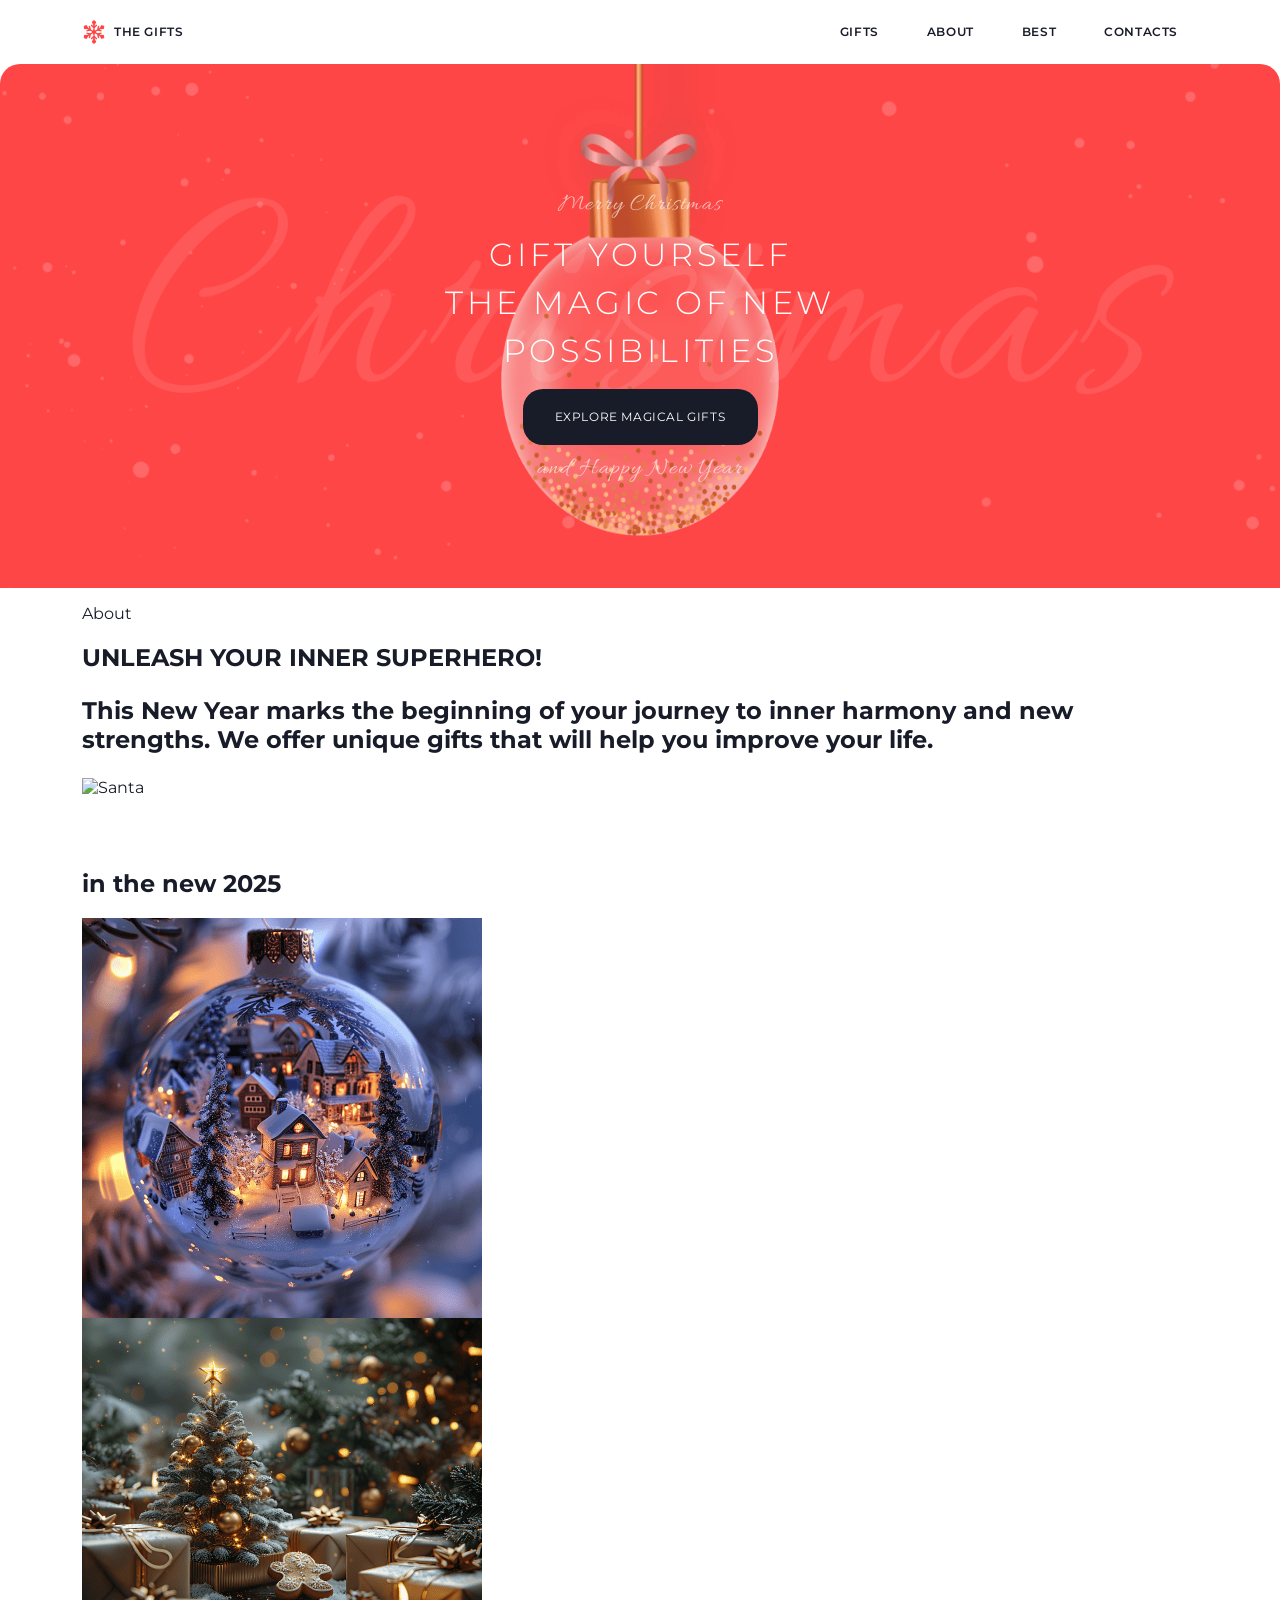
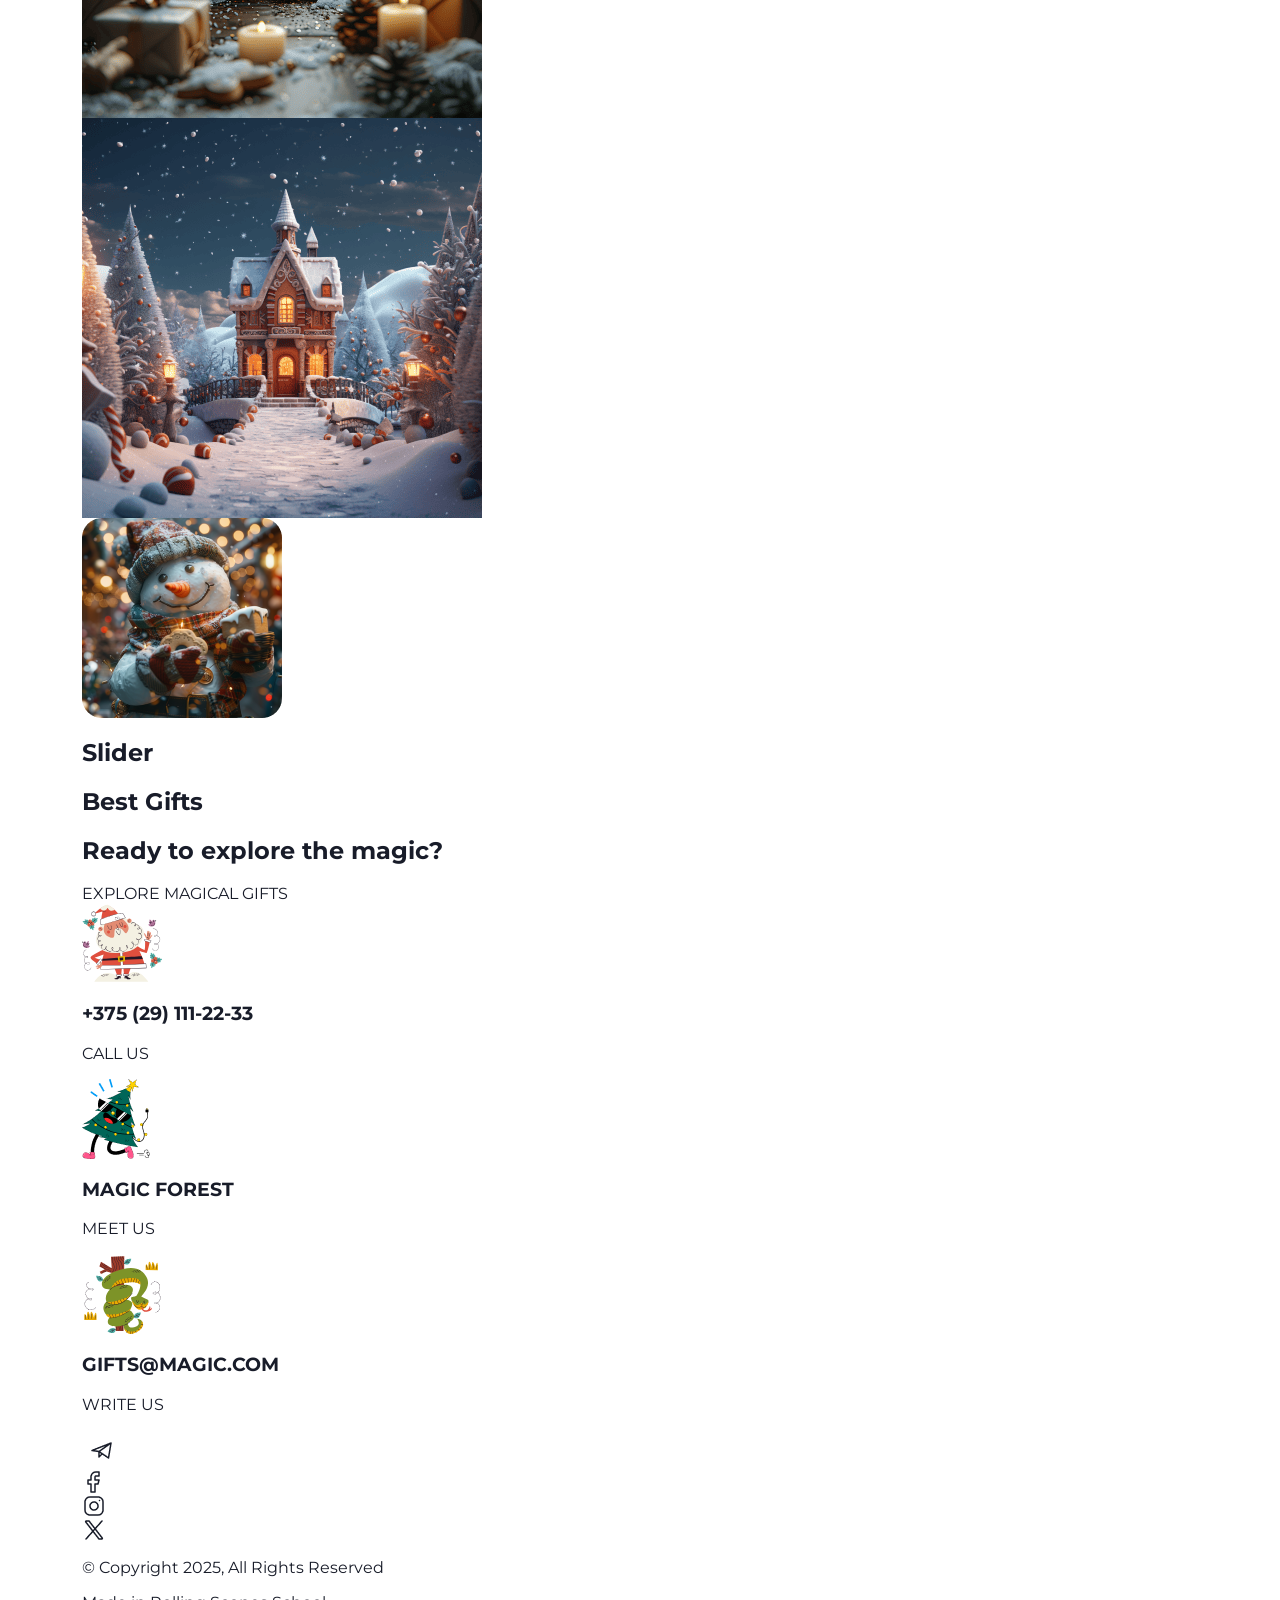
==== christmas-shop/index.html @ 4dc254dc "feat: implement hero section with layout and typography" ====
<!DOCTYPE html>
<html lang="en">
<head>
    <meta charset="UTF-8">
    <meta name="viewport" content="width=device-width, initial-scale=1.0">
    <title>Christmas Shop</title>
    <link rel="stylesheet" href="./css/style.css">
    <link rel="icon" href="./assets/icons/favicon.ico">
</head>
<body>
    
    <header class="page-header">
        <div class="container header-container">
          <a class="logo" href="./index.html">
            <img class="logo-icon" src="./assets/icons/snowflake.svg" alt="Snowflake icon">
            <span class="logo-text">THE GIFTS</span>
          </a>
      
          <nav class="navigation">
            <ul class="navigation-list">
              <li class="navigation-item"><a class="navigation-link" href="./gifts.html">GIFTS</a></li>
              <li class="navigation-item"><a class="navigation-link" href="#about">ABOUT</a></li>
              <li class="navigation-item"><a class="navigation-link" href="#best">BEST</a></li>
              <li class="navigation-item"><a class="navigation-link" href="#contacts">CONTACTS</a></li>
            </ul>
          </nav>
        </div>
      </header>
    
    <main>
        <section class="hero">
            <div class="container hero-container">
              <img
                class="hero-ball"
                src="./assets/images/bg-ball.png"
                alt=""
                aria-hidden="true"
              >
              <div class="hero-content">
                <p class="hero-caption hero-caption-top">Merry Christmas</p>
          
                <h1 class="hero-title">
                   GIFT YOURSELF
                   <br>
                   THE MAGIC OF NEW
                   <br>
                   POSSIBILITIES
                </h1>
          
                <a class="hero-button" href="./gifts.html">EXPLORE MAGICAL GIFTS</a>
          
                <p class="hero-caption hero-caption-bottom">and Happy New Year</p>
              </div>
            </div>
          </section>
        <section class="about" id="about">
            <div class="container">
                <div class="about-box1">
                    <p class="about-caption">About</p>
                    <h2 class="about-title">UNLEASH YOUR INNER SUPERHERO!</p>
                    <p>This New Year marks the beginning of your journey to inner harmony and new strengths. We offer unique gifts that will help you improve your life.</p>
                </div>
                <div class="about-box2">
                    <img src="assets/images/santa.png" alt="Santa" class="footer-card__img">
                </div>
              
              
            </div>
        </section>

        <section class="slider" id="slider">
            <div class="container">
                <p class="hero-caption">Become Happier!</p>
                <h1>in the new 2025</h1>

                <img src="assets/images/christmas-tree-ball.png" alt="christmas-tree-ball" class="slider-card-img">
                <img src="assets/images/christmas-trees.png" alt="christmas-trees" class="slider-card-img">
                <img src="assets/images/fairytale-house.png" alt="fairytale-house" class="slider-card-img">
                <img src="assets/images/Image Container.png" alt="snowman" class="slider-card-img">

                <h2>Slider</h2>
            </div>

        </section>
    <section class="best-gifts" id="best">
        <div class="container">
            <h2>Best Gifts</h2>
        </div>
    </section>
    <section class="cta">
        <div class="container">
            <h2>Ready to explore the magic?</h2>
            <a class="cta-button" href="./gifts.html">EXPLORE MAGICAL GIFTS</a>
        </div>
    </section>
  </main>
  
  <footer class="footer" id="contacts">
    <div class="container">
      <div class="footer-top">
        <a class="footer-card" href="tel:+375291112233">
          <img src="assets/images/santa-claus.svg" alt="Call us" class="footer-card__img">
          <h3 class="footer-card__title">+375 (29) 111-22-33</h3>
          <p class="footer-card__text">CALL US</p>
        </a>
  
        <a class="footer-card"  href="https://maps.google.com" target="_blank" rel="noopener noreferrer">
          <img src="assets/images/Group.png" alt="Meet us" class="footer-card__img">
          <h3 class="footer-card__title">MAGIC FOREST</h3>
          <p class="footer-card__text">MEET US</p>
        </a>
  
        <a class="footer-card" href="mailto:gifts@magic.com">
          <img src="assets/images/snake.svg" alt="Write us" class="footer-card__img">
          <h3 class="footer-card__title">GIFTS@MAGIC.COM</h3>
          <p class="footer-card__text">WRITE US</p>
        </a>
      </div>
  
      <div class="footer-bottom">
        <div class="footer-socials">
          <a href="https://t.me/" target="_blank" rel="noopener noreferrer"> <img src="assets/icons/tg.png" alt="Telegram" class="footer-socials-icon"></a>
          <a href="https://facebook.com/" target="_blank" rel="noopener noreferrer"> <img src="assets/icons/facebook.png" alt="Facebook" class="footer-socials-icon"></a>
          <a href="https://instagram.com/" target="_blank" rel="noopener noreferrer"> <img src="assets/icons/instagram.png" alt="Instagram" class="footer-socials-icon"></a>
          <a href="https://x.com/" target="_blank" rel="noopener noreferrer"><img src="assets/icons/X.png" alt="X" class="footer-socials-icon"></a>
          
        </div>
  
        <p class="footer-copy">© Copyright 2025, All Rights Reserved</p>
        <a class="footer-made"
           href="https://rs.school/"
           target="_blank"
           rel="noopener noreferrer">
           Made in Rolling Scopes School
        </a>
      </div>
    </div>
  </footer>
</body>

</html>
---- christmas-shop/css/style.css ----
@font-face {
    font-family: "Allura";
    src: url("../assets/fonts/Allura-Regular.ttf") format("truetype");
    font-weight: 400;
    font-style: normal;
  }
  
  @font-face {
    font-family: "Montserrat";
    src: url("../assets/fonts/Montserrat-VariableFont_wght.ttf") format("truetype");
    font-weight: 100 900;
    font-style: normal;
  }
  
  html {
    scroll-behavior: smooth;
  }
  
  *,
  *::before,
  *::after {
    box-sizing: border-box;
  }
  
  body {
    margin: 0;
    background-color: #ffffff;
    color: #181c29;
    font-family: "Montserrat", sans-serif;
  }
  
  a {
    color: inherit;
    text-decoration: none;
  }
  
  img {
    display: block;
    max-width: 100%;
  }
  
  ul {
    margin: 0;
    padding: 0;
    list-style: none;
  }
  
  .container {
    width: 100%;
    max-width: 1440px;
    margin: 0 auto;
    padding: 0 82px;
  }
  
  /* HEADER */
  
  .page-header {
    background-color: #ffffff;
  }
  
  .header-container {
    min-height: 64px;
    display: flex;
    align-items: center;
    justify-content: space-between;
  }
  
  .logo {
    display: inline-flex;
    align-items: center;
    gap: 8px;
    color: #181c29;
  }
  
  .logo-text {
    font-size: 12px;
    line-height: 1.3;
    font-weight: 600;
    letter-spacing: 0.05em;
    text-transform: uppercase;
  }
  
  .navigation-list {
    display: flex;
    align-items: center;
    gap: 8px;
    list-style: none;
  }
  
  .navigation-item {
    list-style: none;
  }
  
  .navigation-link {
    display: inline-flex;
    align-items: center;
    justify-content: center;
    min-height: 40px;
    padding: 12px 20px;
    border-radius: 12px;
    font-size: 12px;
    line-height: 1.3;
    font-weight: 600;
    letter-spacing: 0.05em;
    text-transform: uppercase;
    color: #181c29;
    transition: background-color 0.3s ease, color 0.3s ease;
  }
  
  .navigation-link:hover {
    background-color: rgba(255, 70, 70, 0.1);
    color: #ff4646;
  }
  
  /* HERO */
  
  .hero {
    
    background-color: #ff4646;
    background-image: url("../assets/images/bg-snow.png");
    background-repeat: no-repeat;
    background-position: center center;
    background-size: cover;
    border-radius: 20px 20px 0 0;
    overflow: hidden;
  }
  
  .hero-container {
    position: relative;
    
  }
  
  .hero-ball {
    position: relative;
    left: 50%;
    transform: translateX(-50%);
    width: 1440px;
    height: 524px;
    
  }
  
  .hero-content {
    position: absolute;
    top: 110px;
    left: 50%;
    transform: translateX(-50%);
    width: 426px;
    display: flex;
    flex-direction: column;
    align-items: center;
    gap: 8px;
    text-align: center;
    z-index: 1;
    
  }
  
  .hero-caption {
    position: relative;
    top: -5px;
    width: 426px;
    font-family: "Allura", cursive;
    font-size: 24px;
    line-height: 1;
    letter-spacing: 0.05em;
    color: rgba(255, 255, 255, 0.9);
    font-weight: 100 ;
    opacity: 0.7;
  }
  
  .hero-title {
    position: relative;
    top: -50px;
    width: 426px;
    font-size: 32px;
    line-height: 1.5;
    font-weight: 300;
    letter-spacing: 0.12em;
    text-transform: uppercase;
    color: #ffffff;
  }
  
  .hero-button {
    position: relative;
    top: -70px;
    width: 235px;
    display: inline-flex;
    align-items: center;
    justify-content: center;
    min-height: 56px;
    padding: 20px 32px;
    border-radius: 20px;
    background-color: #181c29;
    color: #ffffff;
    font-size: 12px;
    line-height: 1.2;
    font-weight: 400;
    letter-spacing: 0.05em;
    text-transform: uppercase;
    transition: background-color 0.3s ease, color 0.3s ease;
  }
  .hero-caption-bottom{
    position: relative;
    top:-90px;
  }
  
  .hero-button:hover {
    background-color: #ffffff;
    color: #181c29;
  }
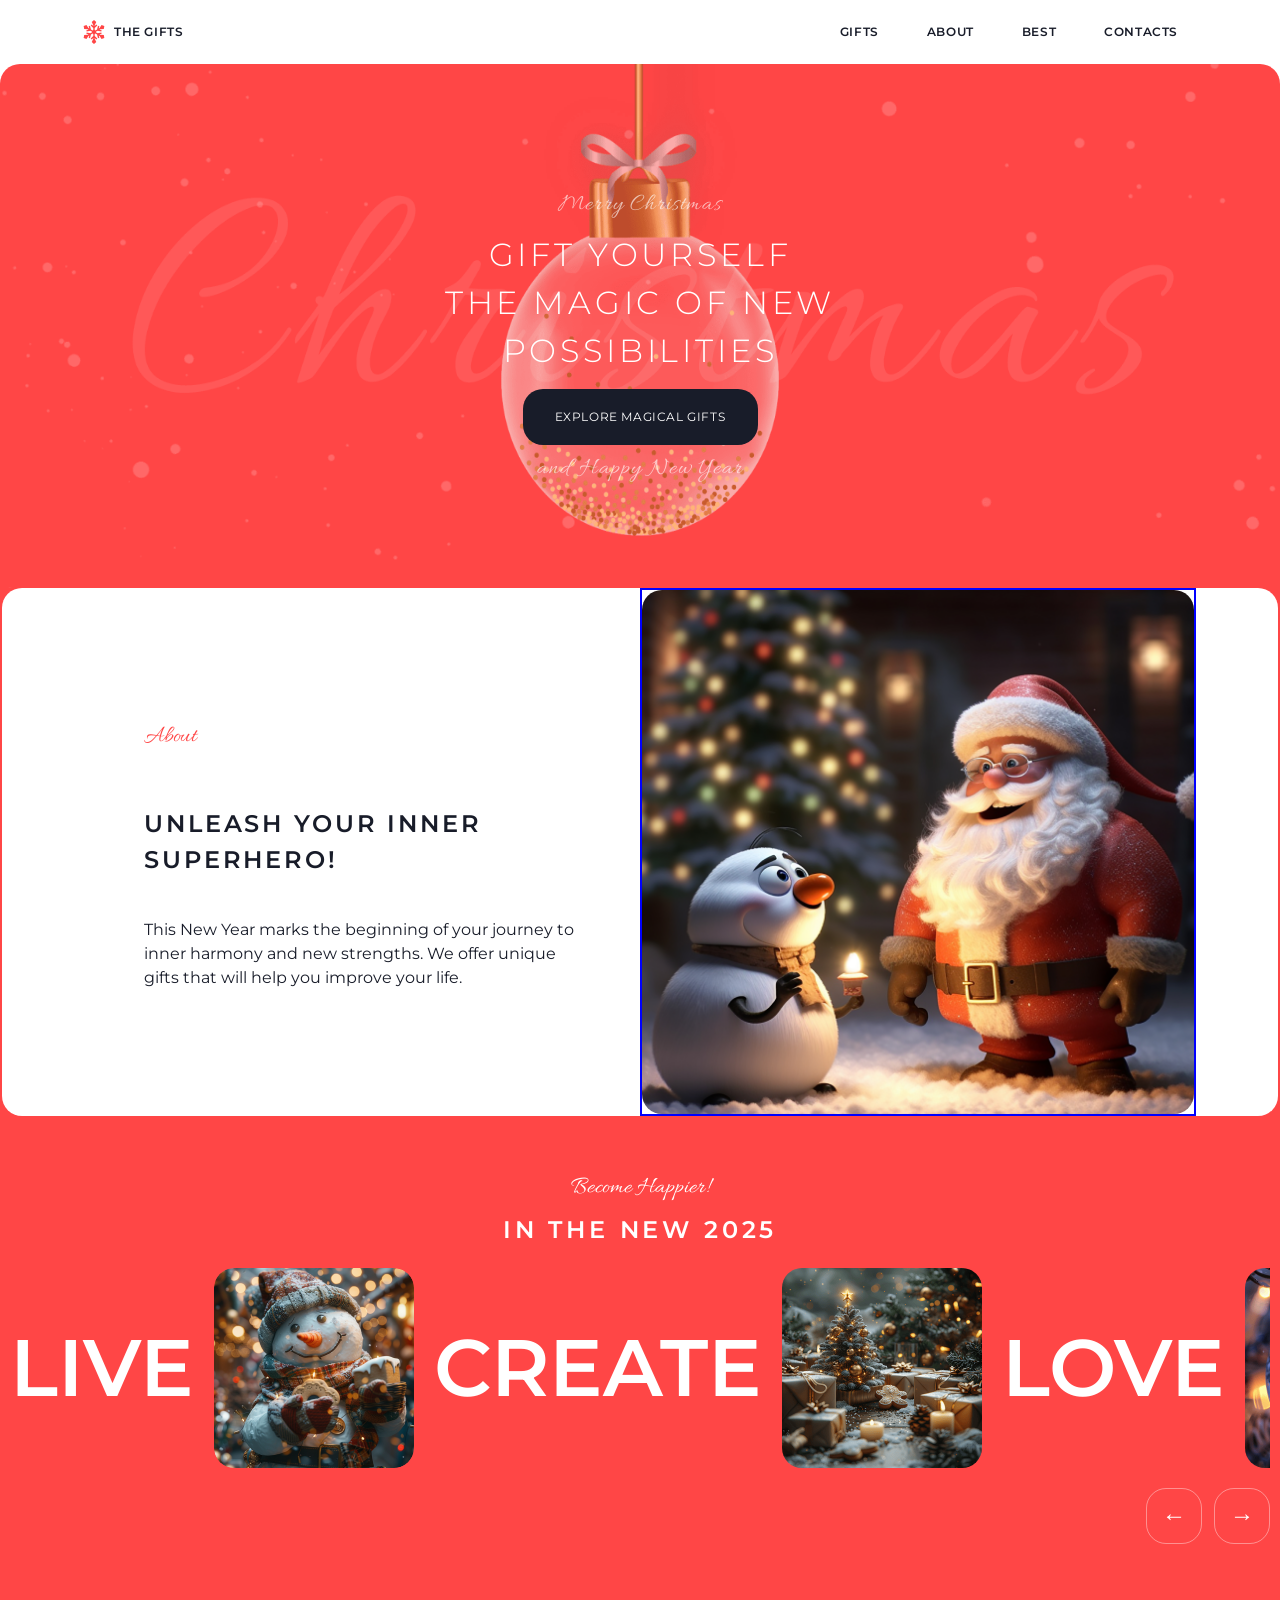
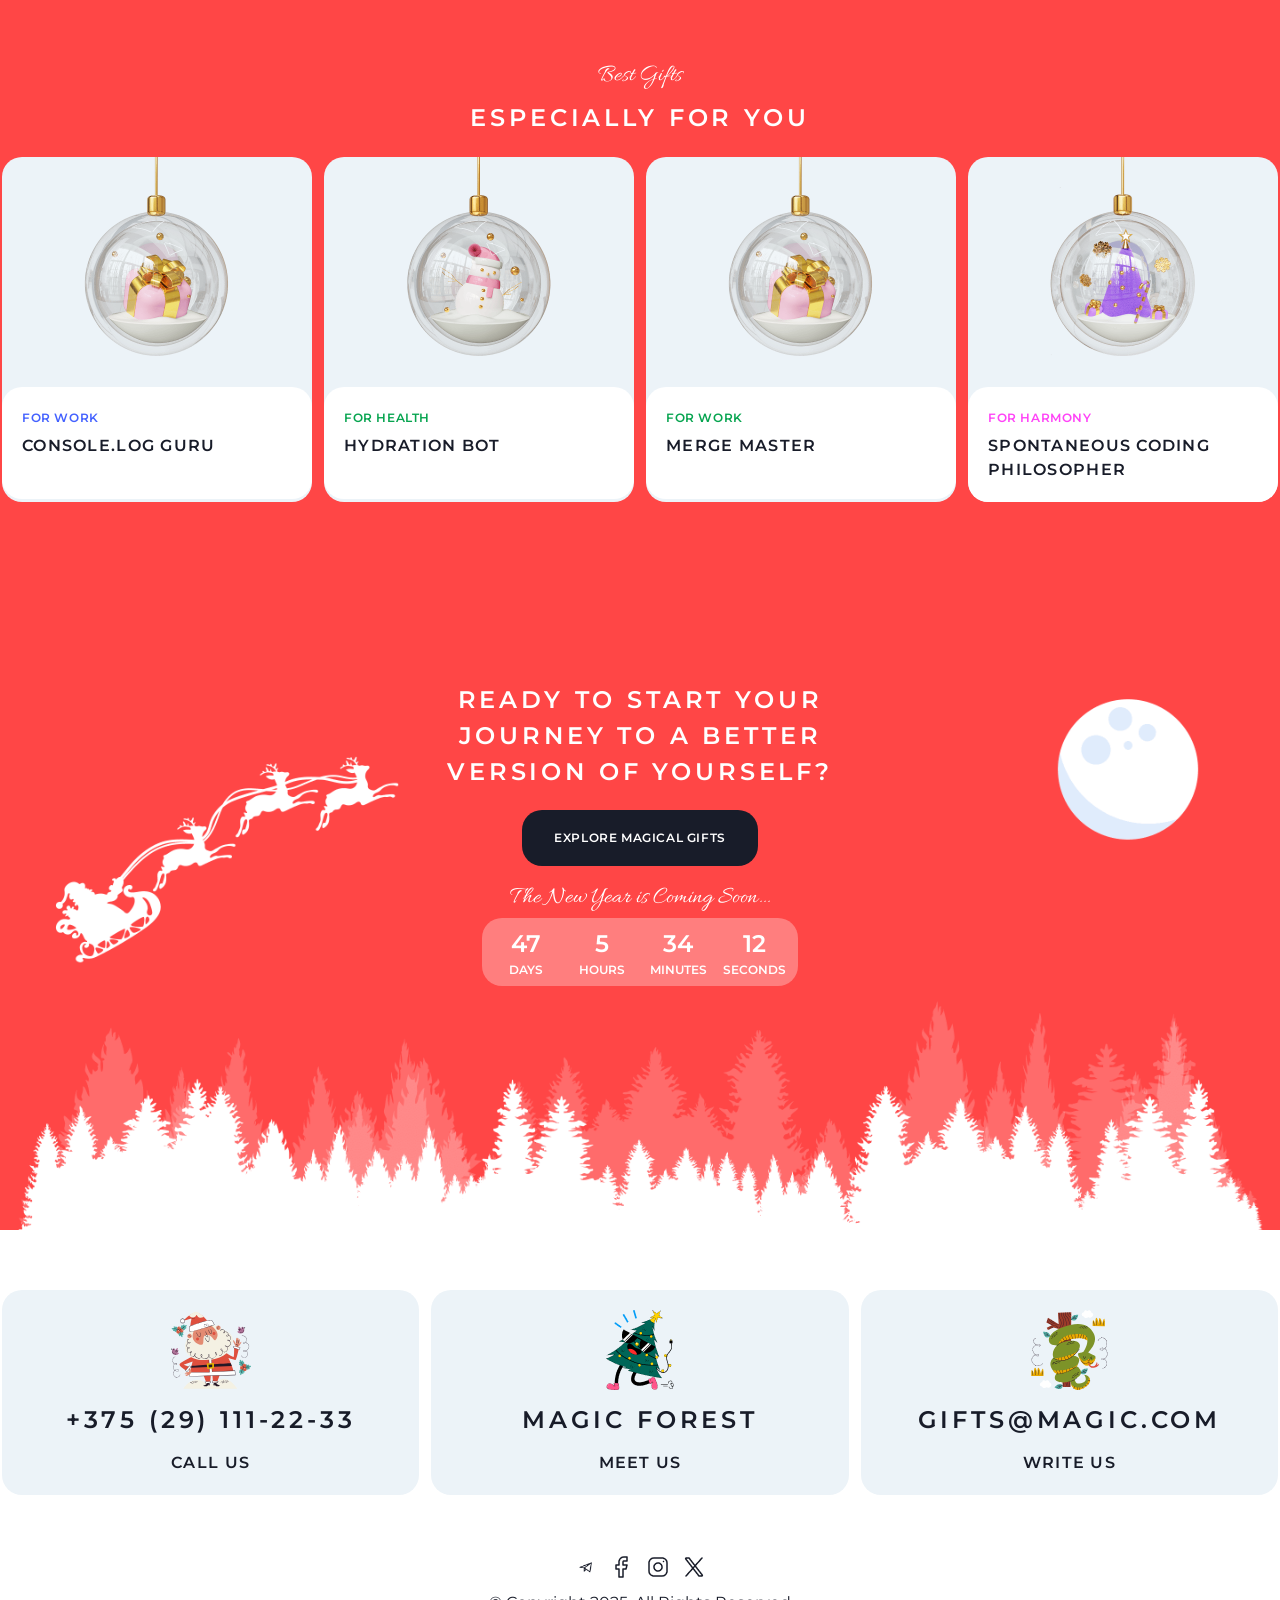
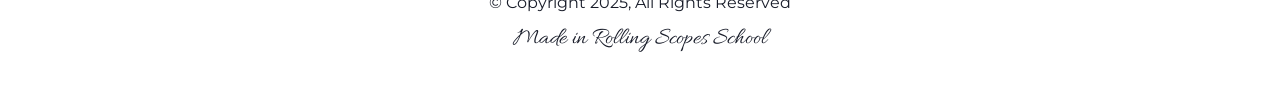
==== commit a365b361: "feat: implement cta section layout" ====
--- a/christmas-shop/index.html
+++ b/christmas-shop/index.html
@@ -52,47 +52,139 @@
                 <p class="hero-caption hero-caption-bottom">and Happy New Year</p>
               </div>
             </div>
-          </section>
+        </section>
         <section class="about" id="about">
-            <div class="container">
-                <div class="about-box1">
-                    <p class="about-caption">About</p>
-                    <h2 class="about-title">UNLEASH YOUR INNER SUPERHERO!</p>
-                    <p>This New Year marks the beginning of your journey to inner harmony and new strengths. We offer unique gifts that will help you improve your life.</p>
-                </div>
-                <div class="about-box2">
-                    <img src="assets/images/santa.png" alt="Santa" class="footer-card__img">
-                </div>
-              
-              
+            <div class="container about-content">
+          
+              <div class="about-box1">
+                <p class="about-caption">About</p>
+          
+                <h2 class="about-title">
+                  UNLEASH YOUR INNER<br>
+                  SUPERHERO!
+                </h2>
+          
+                <p class="about-text">
+                  This New Year marks the beginning of your journey
+                  to inner harmony and new strengths. We offer
+                  unique gifts that will help you improve your life.
+                </p>
+              </div>
+          
+              <div class="about-box2">
+                <img class="about-img" src="assets/images/santa.png" alt="Santa">
+              </div>
+          
             </div>
         </section>
-
         <section class="slider" id="slider">
             <div class="container">
-                <p class="hero-caption">Become Happier!</p>
-                <h1>in the new 2025</h1>
-
-                <img src="assets/images/christmas-tree-ball.png" alt="christmas-tree-ball" class="slider-card-img">
-                <img src="assets/images/christmas-trees.png" alt="christmas-trees" class="slider-card-img">
-                <img src="assets/images/fairytale-house.png" alt="fairytale-house" class="slider-card-img">
-                <img src="assets/images/Image Container.png" alt="snowman" class="slider-card-img">
-
-                <h2>Slider</h2>
-            </div>
-
-        </section>
+              <p class="slider-caption">Become Happier!</p>
+              <h2 class="slider-title">IN THE NEW 2025</h2>
+          
+              <div class="slider-row">
+                <div class="slider-track">
+                  <span class="slider-word">LIVE</span>
+                  <img src="assets/images/Image Container.png" alt="snowman" class="slider-card-img">
+          
+                  <span class="slider-word">CREATE</span>
+                  <img src="assets/images/christmas-trees.png" alt="christmas trees" class="slider-card-img">
+          
+                  <span class="slider-word">LOVE</span>
+                  <img src="assets/images/christmas-tree-ball.png" alt="christmas tree ball" class="slider-card-img">
+          
+                  <span class="slider-word">DREAM</span>
+                  <img src="assets/images/fairytale-house.png" alt="fairytale house" class="slider-card-img">
+                </div>
+              </div>
+          
+              <div class="slider-buttons">
+                <button class="slider-btn slider-btn--prev" type="button">&#8592;</button>
+                <button class="slider-btn slider-btn--next" type="button">&#8594;</button>
+              </div>
+            </div>
+          </section>
     <section class="best-gifts" id="best">
         <div class="container">
-            <h2>Best Gifts</h2>
+            <p class="best-gifts__caption">Best Gifts</p>
+            <h2 class="best-gifts__title">Especially for you</h2>
+            <div class="gifts-grid">
+                <article class="gift-card">
+                    <img src="./assets/images/gift-for-work.png" alt="Gift for work">
+                    <div class="gift-card__content">
+                      <span class="gift-card__category work">FOR WORK</span>
+                      <h3 class="gift-card__title">CONSOLE.LOG GURU</h3>
+                    </div>
+                  </article>
+                
+                  <article class="gift-card">
+                    <img src="./assets/images/gift-for-health.png" alt="Gift for health">
+                    <div class="gift-card__content">
+                      <span class="gift-card__category health">FOR HEALTH</span>
+                      <h3 class="gift-card__title">HYDRATION BOT</h3>
+                    </div>
+                  </article>
+    
+                  <article class="gift-card">
+                    <img src="./assets/images/gift-for-work.png" alt="Gift for work">
+                    <div class="gift-card__content">
+                      <span class="gift-card__category health">FOR WORK</span>
+                      <h3 class="gift-card__title">MERGE MASTER</h3>
+                    </div>
+                  </article>
+    
+                  <article class="gift-card">
+                    <img src="./assets/images/gift-for-harmony.png" alt="Gift for harmony">
+                    <div class="gift-card__content">
+                      <span class="gift-card__category harmony">FOR HARMONY</span>
+                      <h3 class="gift-card__title">SPONTANEOUS CODING PHILOSOPHER</h3>
+                    </div>
+                  </article>
+            </div>
+                
+        
+            
         </div>
     </section>
     <section class="cta">
-        <div class="container">
-            <h2>Ready to explore the magic?</h2>
-            <a class="cta-button" href="./gifts.html">EXPLORE MAGICAL GIFTS</a>
-        </div>
-    </section>
+        <div class="container cta-container">
+          <img class="cta-forest" src="./assets/images/bg-forest.png" alt="" aria-hidden="true">
+          <img class="cta-snowball" src="./assets/images/bg-snowball.png" alt="" aria-hidden="true">
+      
+          <div class="cta-content">
+            <h2 class="cta-title">
+              READY TO START YOUR <br>
+              JOURNEY TO A BETTER <br>
+              VERSION OF YOURSELF?
+            </h2>
+      
+            <a class="cta-button" href="./gifts.html">
+              EXPLORE MAGICAL GIFTS
+            </a>
+      
+            <p class="cta-caption">The New Year is Coming Soon...</p>
+      
+            <div class="cta-timer">
+              <div class="cta-time">
+                <span class="cta-number">47</span>
+                <span class="cta-label">DAYS</span>
+              </div>
+              <div class="cta-time">
+                <span class="cta-number">5</span>
+                <span class="cta-label">HOURS</span>
+              </div>
+              <div class="cta-time">
+                <span class="cta-number">34</span>
+                <span class="cta-label">MINUTES</span>
+              </div>
+              <div class="cta-time">
+                <span class="cta-number">12</span>
+                <span class="cta-label">SECONDS</span>
+              </div>
+            </div>
+          </div>
+        </div>
+      </section>
   </main>
   
   <footer class="footer" id="contacts">
--- a/christmas-shop/css/style.css
+++ b/christmas-shop/css/style.css
@@ -52,7 +52,6 @@
     padding: 0 82px;
   }
   
-  /* HEADER */
   
   .page-header {
     background-color: #ffffff;
@@ -112,7 +111,7 @@
     color: #ff4646;
   }
   
-  /* HERO */
+
   
   .hero {
     
@@ -127,7 +126,6 @@
   
   .hero-container {
     position: relative;
-    
   }
   
   .hero-ball {
@@ -136,7 +134,6 @@
     transform: translateX(-50%);
     width: 1440px;
     height: 524px;
-    
   }
   
   .hero-content {
@@ -151,8 +148,7 @@
     gap: 8px;
     text-align: center;
     z-index: 1;
-    
-  }
+}
   
   .hero-caption {
     position: relative;
@@ -206,4 +202,513 @@
   .hero-button:hover {
     background-color: #ffffff;
     color: #181c29;
+  }
+
+  
+
+.about {
+    
+    background-color: #ff4646;
+    margin: 0;
+  }
+  
+  .about-content {
+    display: flex;
+    width: 1276px;
+    height: 528px;
+    background-color: #ffffff;
+    border-radius: 20px;
+    overflow: hidden;
+    
+  }
+  
+  
+  .about-box1 {
+    width: 50%;
+    display: flex;
+    flex-direction: column;
+    justify-content: center;
+    padding: 0 60px;
+    
+  }
+  
+  .about-caption {
+    
+    font-family: "Allura", cursive;
+    font-size: 24px;
+    color: #ff4646;
+    
+  }
+  
+  .about-title {
+    margin-top: 30px;
+    font-family: "Montserrat", sans-serif;
+    font-size: 24px;
+    line-height: 1.5;
+    font-weight: 600;
+    letter-spacing: 0.12em;
+    text-transform: uppercase;
+    color: #181c29;
+    
+  }
+ 
+  .about-text {
+    
+    
+    margin-top: 20px;
+    font-size: 16px;
+    line-height: 1.5;
+    color: #181c29;
+  }
+  
+  .about-box2 {
+    width: 50%;
+    height: 100%;
+    overflow: hidden;
+    
+    border: 2px solid blue;
+    
+    
+  }
+  
+  .about-img {
+    width: 110%;
+    height: 100%;
+    object-fit: cover;
+    
+    display: block;
+    border-radius: 20px;
+  }
+  .slider {
+    padding: 60px 0;
+    background-color: #ff4646;
+    
+    background-repeat: repeat;
+    overflow: hidden;
+  }
+  
+  .slider .container {
+    max-width: 1276px;
+    margin: 0 auto;
+    padding: 0 8px;
+  }
+  
+  .slider-caption {
+    margin: 0 0 12px;
+    text-align: center;
+    font-family: "Allura", cursive;
+    font-size: 24px;
+    line-height: 1;
+    color: #ffffff;
+  }
+  
+  .slider-title {
+    margin: 0 0 20px;
+    text-align: center;
+    font-family: "Montserrat", sans-serif;
+    font-size: 24px;
+    line-height: 1.52;
+    font-weight: 600;
+    letter-spacing: 0.16em;
+    text-transform: uppercase;
+    color: #ffffff;
+  }
+  
+  .slider-row {
+    overflow: hidden;
+  }
+  
+  .slider-track {
+    display: flex;
+    align-items: center;
+    gap: 20px;
+    width: max-content;
+  }
+  
+  .slider-word {
+    font-family: "Montserrat", sans-serif;
+    font-size: 80px;
+    line-height: 0.98;
+    font-weight: 600;
+    text-transform: uppercase;
+    color: #ffffff;
+    flex-shrink: 0;
+  }
+  
+  .slider-card-img {
+    width: 200px;
+    height: 200px;
+    object-fit: cover;
+    border-radius: 20px;
+    flex-shrink: 0;
+    display: block;
+  }
+  
+  .slider-buttons {
+    display: flex;
+    justify-content: flex-end;
+    gap: 12px;
+    margin-top: 20px;
+  }
+  
+  .slider-btn {
+    width: 56px;
+    height: 56px;
+    border: 1px solid rgba(255, 255, 255, 0.4);
+    border-radius: 20px;
+    background: transparent;
+    color: #ffffff;
+    font-size: 24px;
+    cursor: pointer;
+    transition: background-color 0.3s ease, border-color 0.3s ease;
+  }
+  
+  .slider-btn:hover {
+    background-color: rgba(255, 255, 255, 0.15);
+    border-color: #ffffff;
+  }
+
+  .best-gifts {
+    padding: 60px 0;
+    background-color: #ff4646;
+    
+    background-repeat: repeat;
+  }
+  
+  .best-gifts .container {
+    max-width: 1276px;
+    margin: 0 auto;
+    padding: 0;
+  }
+  
+  .best-gifts__caption {
+    margin: 0 0 12px;
+    text-align: center;
+    font-family: "Allura", cursive;
+    font-size: 24px;
+    line-height: 1;
+    color: #ffffff;
+  }
+  
+  .best-gifts__title {
+    margin: 0 0 20px;
+    text-align: center;
+    font-family: "Montserrat", sans-serif;
+    font-size: 24px;
+    line-height: 1.52;
+    font-weight: 600;
+    letter-spacing: 0.16em;
+    text-transform: uppercase;
+    color: #ffffff;
+  }
+  
+  .gifts-grid {
+    display: grid;
+    grid-template-columns: repeat(4, 1fr);
+    gap: 12px;
+  }
+  
+  .gift-card {
+    background-color: #ecf3f8;
+    border-radius: 20px;
+    overflow: hidden;
+    cursor: pointer;
+    transition: color 0.3s ease, background-color 0.3s ease, transform 0.3s ease;
+  }
+  
+  .gift-card:hover {
+    transform: translateY(-4px);
+  }
+  
+  .gift-card:hover .gift-card__title {
+    color: #ff4646;
+  }
+  
+  .gift-card__img {
+    display: block;
+    width: 100%;
+    height: 230px;
+    object-fit: cover;
+  }
+  
+  .gift-card__content {
+    background-color: #ffffff;
+    border-radius: 20px;
+    padding: 20px;
+    min-height: 112px;
+  }
+  
+  .gift-card__category {
+    display: inline-block;
+    margin-bottom: 8px;
+    font-family: "Montserrat", sans-serif;
+    font-size: 12px;
+    line-height: 1.3;
+    font-weight: 600;
+    letter-spacing: 0.05em;
+    text-transform: uppercase;
+  }
+  
+  .gift-card__category.work {
+    color: #4361ff;
+  }
+  
+  .gift-card__category.health {
+    color: #06a44f;
+  }
+  
+  .gift-card__category.harmony {
+    color: #ff43f7;
+  }
+  
+  .gift-card__title {
+    margin: 0;
+    font-family: "Montserrat", sans-serif;
+    font-size: 16px;
+    line-height: 1.52;
+    font-weight: 600;
+    letter-spacing: 0.08em;
+    text-transform: uppercase;
+    color: #181c29;
+    transition: color 0.3s ease;
+  }
+  .cta {
+    background-color: #ff4646;
+    overflow: hidden;
+  }
+  
+  .cta-container {
+    position: relative;
+    max-width: 1440px;
+    min-height: 668px;
+    margin: 0 auto;
+    padding: 120px 0 60px;
+    overflow: hidden;
+  }
+  
+  .cta-content {
+    position: relative;
+    z-index: 2;
+  
+    display: flex;
+    flex-direction: column;
+    align-items: center;
+    text-align: center;
+  }
+  
+  .cta-title {
+    margin: 0 0 20px;
+    max-width: 430px;
+  
+    font-size: 24px;
+    line-height: 1.5;
+    font-weight: 600;
+    letter-spacing: 0.16em;
+    text-transform: uppercase;
+    color: #ffffff;
+  }
+  
+  .cta-button {
+    display: inline-flex;
+    align-items: center;
+    justify-content: center;
+  
+    min-height: 56px;
+    padding: 20px 32px;
+    margin-bottom: 20px;
+  
+    border-radius: 20px;
+    background-color: #181c29;
+    color: #ffffff;
+  
+    font-size: 12px;
+    line-height: 1.3;
+    font-weight: 600;
+    letter-spacing: 0.05em;
+    text-transform: uppercase;
+  
+    transition: background-color 0.3s ease, color 0.3s ease;
+  }
+  
+  .cta-button:hover {
+    background-color: #ffffff;
+    color: #181c29;
+  }
+  
+  .cta-caption {
+    margin: 0 0 8px;
+    font-family: "Allura", cursive;
+    font-size: 24px;
+    line-height: 1;
+    color: #ffffff;
+  }
+  
+  .cta-timer {
+    display: flex;
+    justify-content: center;
+    gap: 12px;
+  
+    padding: 8px 12px;
+    border-radius: 20px;
+    background: rgba(255, 255, 255, 0.3);
+  }
+  
+  .cta-time {
+    min-width: 64px;
+    text-align: center;
+  }
+  
+  .cta-number {
+    display: block;
+    font-size: 24px;
+    line-height: 1.5;
+    font-weight: 600;
+    color: #ffffff;
+  }
+  
+  .cta-label {
+    display: block;
+    font-size: 12px;
+    line-height: 1.3;
+    font-weight: 600;
+    color: #ffffff;
+  }
+  
+  .cta-forest {
+    position: absolute;
+    left: 0;
+    bottom: 0;
+    width: 100%;
+    height: auto;
+    z-index: 1;
+    pointer-events: none;
+  }
+  
+  .cta-snowball {
+    position: absolute;
+    right: 0;
+    bottom: 0;
+    width: 300px;
+    height: auto;
+    z-index: 1;
+    pointer-events: none;
+  }
+  .footer {
+    padding: 60px 0;
+    background-color: #ffffff;
+  }
+  
+  .footer .container {
+    max-width: 1276px;
+    margin: 0 auto;
+    padding: 0;
+  }
+  
+  .footer-top {
+    display: grid;
+    grid-template-columns: repeat(3, 1fr);
+    gap: 12px;
+    margin-bottom: 60px;
+  }
+  
+  .footer-card {
+    min-height: 204px;
+    background-color: #ecf3f8;
+    border-radius: 20px;
+    text-decoration: none;
+    color: #181c29;
+    display: flex;
+    flex-direction: column;
+    align-items: center;
+    justify-content: center;
+    padding: 20px;
+    transition: color 0.3s ease, background-color 0.3s ease;
+  }
+  
+  .footer-card:hover {
+    color: #ff4646;
+  }
+  
+  .footer-card__img {
+    width: 80px;
+    height: 80px;
+    object-fit: contain;
+    display: block;
+    margin-bottom: 12px;
+  }
+  
+  .footer-card__title {
+    margin: 0 0 12px;
+    font-family: "Montserrat", sans-serif;
+    font-size: 24px;
+    line-height: 1.52;
+    font-weight: 600;
+    letter-spacing: 0.16em;
+    text-transform: uppercase;
+    text-align: center;
+  }
+  
+  .footer-card__text {
+    margin: 0;
+    font-family: "Montserrat", sans-serif;
+    font-size: 16px;
+    line-height: 1.52;
+    font-weight: 600;
+    letter-spacing: 0.08em;
+    text-transform: uppercase;
+    text-align: center;
+  }
+  
+  .footer-bottom {
+    display: flex;
+    flex-direction: column;
+    align-items: center;
+    gap: 12px;
+  }
+  
+  .footer-socials {
+    display: flex;
+    align-items: center;
+    gap: 12px;
+  }
+  
+  .footer-socials a {
+    display: inline-flex;
+    align-items: center;
+    justify-content: center;
+    text-decoration: none;
+    transition: opacity 0.3s ease;
+  }
+  
+  .footer-socials a:hover {
+    opacity: 0.7;
+  }
+  
+  .footer-socials-icon {
+    width: 24px;
+    height: 24px;
+    object-fit: contain;
+    display: block;
+  }
+  
+  .footer-copy {
+    margin: 0;
+    font-family: "Montserrat", sans-serif;
+    font-size: 16px;
+    line-height: 1.48;
+    color: #181c29;
+    text-align: center;
+  }
+  
+  .footer-made {
+    text-decoration: none;
+    font-family: "Allura", cursive;
+    font-size: 24px;
+    line-height: 1;
+    color: #181c29;
+    transition: color 0.3s ease;
+  }
+  
+  .footer-made:hover {
+    color: #ff4646;
   }
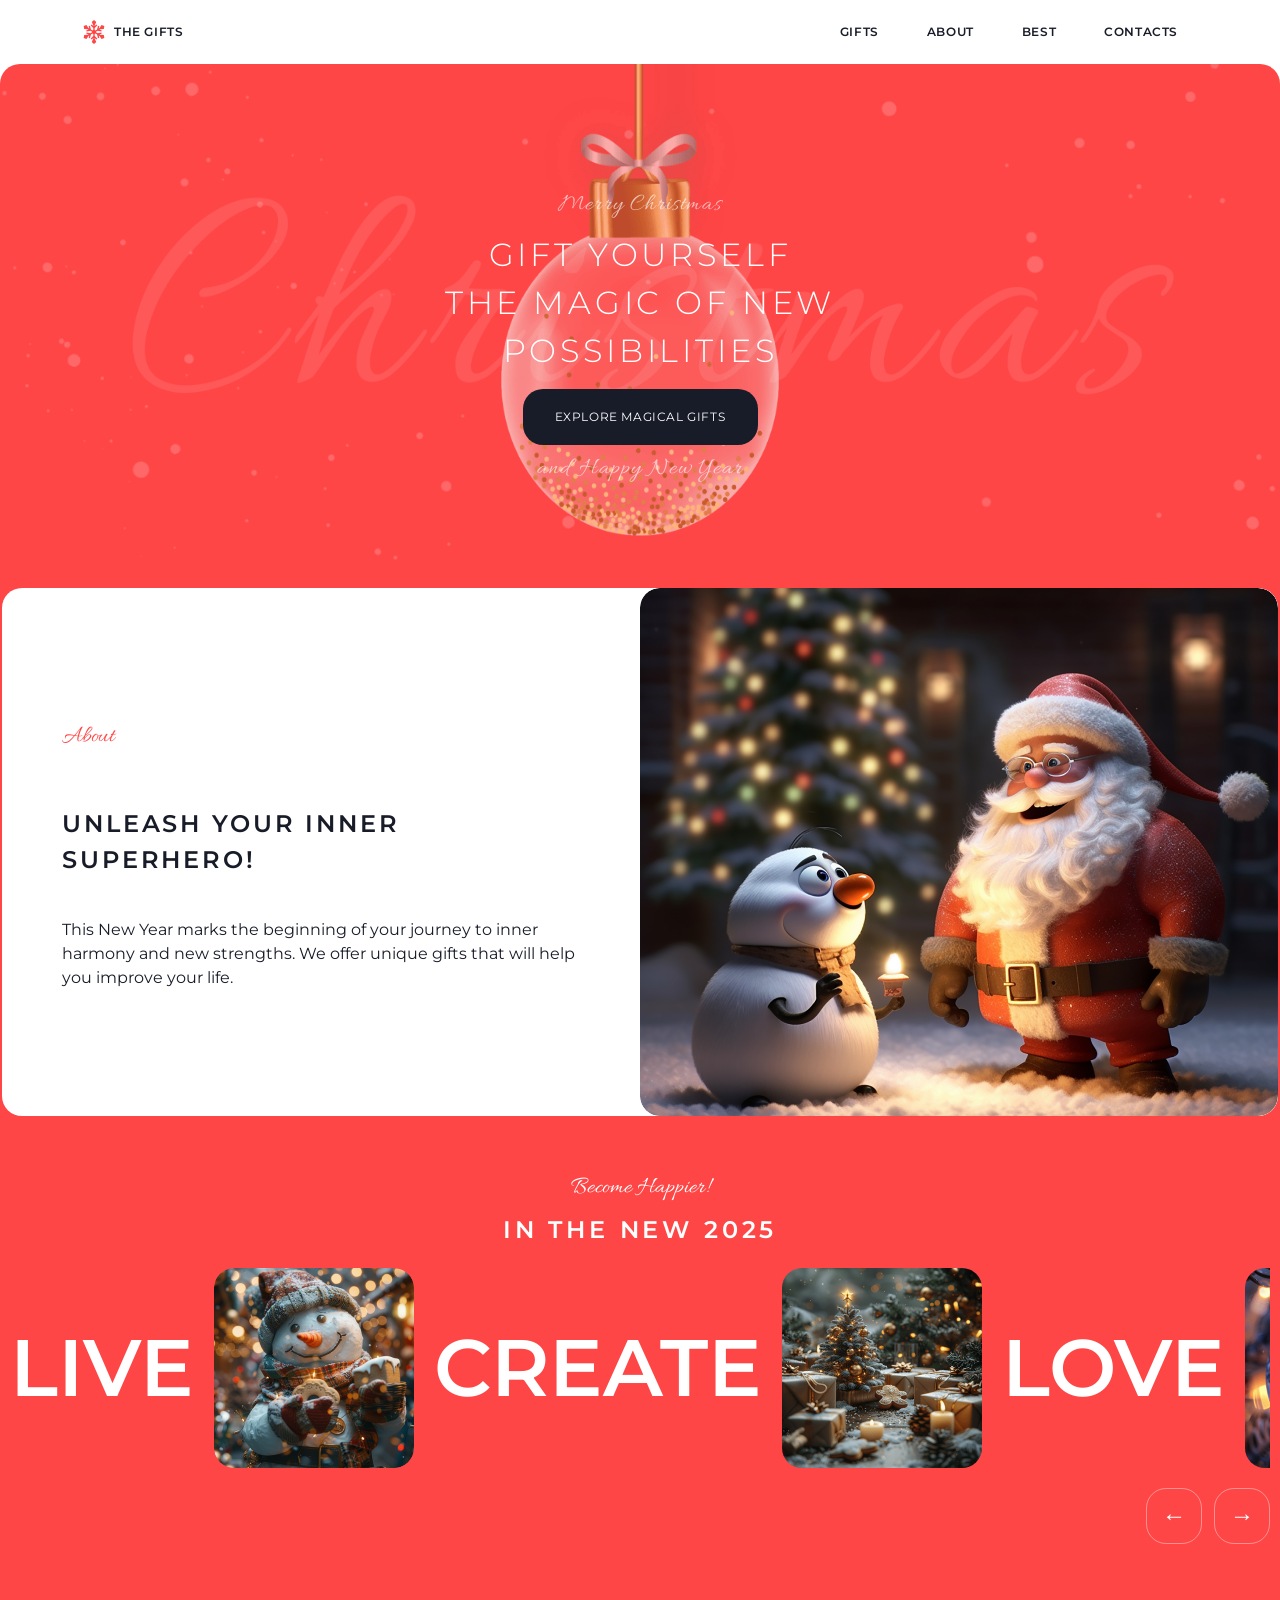
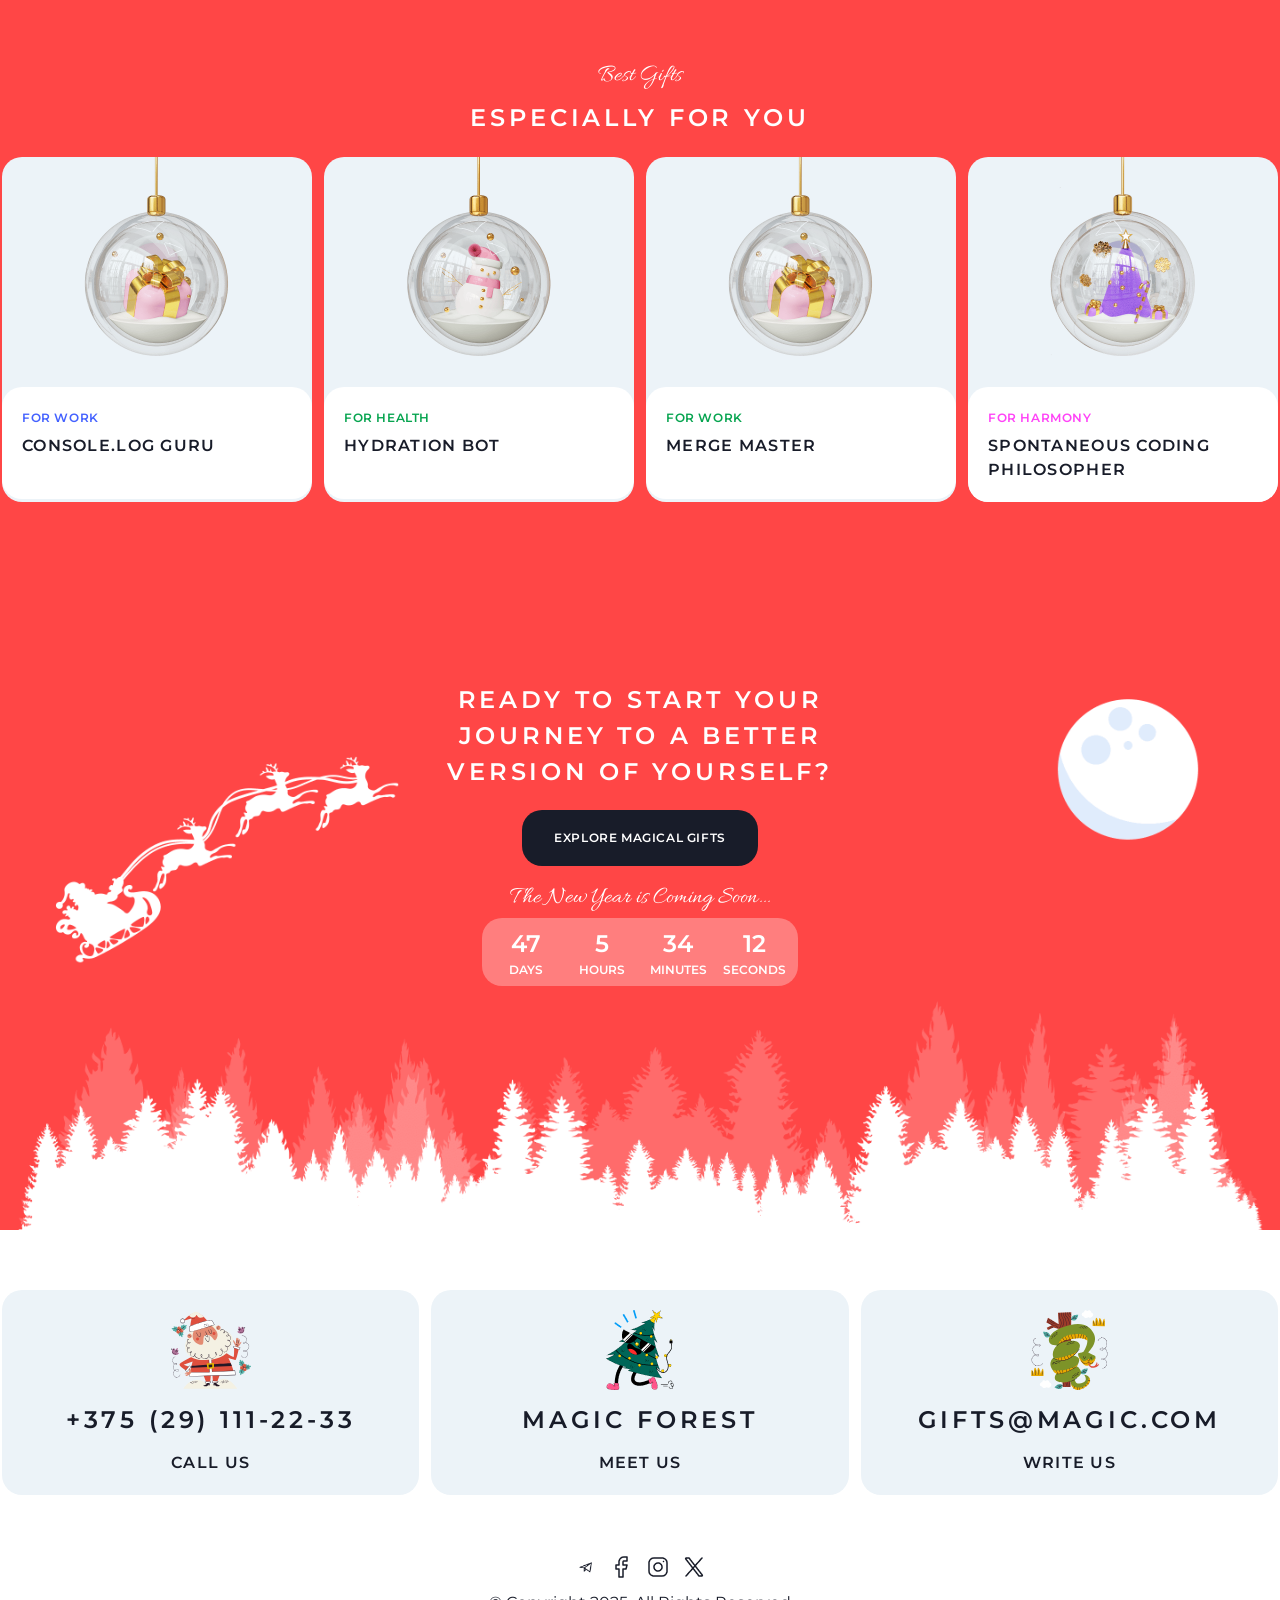
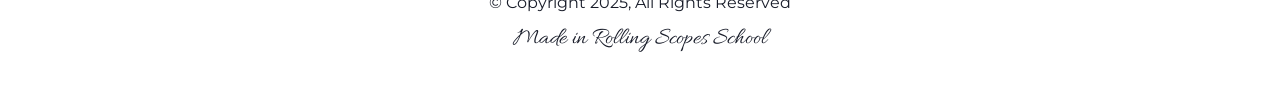
==== commit bbb10505: "fix: remove space in image filename" ====
--- a/christmas-shop/index.html
+++ b/christmas-shop/index.html
@@ -85,7 +85,7 @@
               <div class="slider-row">
                 <div class="slider-track">
                   <span class="slider-word">LIVE</span>
-                  <img src="assets/images/Image Container.png" alt="snowman" class="slider-card-img">
+                  <img src="assets/images/Image_Container.png" alt="snowman" class="slider-card-img">
           
                   <span class="slider-word">CREATE</span>
                   <img src="assets/images/christmas-trees.png" alt="christmas trees" class="slider-card-img">
@@ -148,8 +148,8 @@
     </section>
     <section class="cta">
         <div class="container cta-container">
-          <img class="cta-forest" src="./assets/images/bg-forest.png" alt="" aria-hidden="true">
-          <img class="cta-snowball" src="./assets/images/bg-snowball.png" alt="" aria-hidden="true">
+          <img class="cta-forest" src="./assets/images/bg-forest.png" alt="forest" aria-hidden="true">
+          
       
           <div class="cta-content">
             <h2 class="cta-title">
--- a/christmas-shop/css/style.css
+++ b/christmas-shop/css/style.css
@@ -209,11 +209,12 @@
 .about {
     
     background-color: #ff4646;
-    margin: 0;
+   
   }
   
   .about-content {
     display: flex;
+    padding: 0;
     width: 1276px;
     height: 528px;
     background-color: #ffffff;
@@ -262,20 +263,18 @@
   }
   
   .about-box2 {
+    
     width: 50%;
     height: 100%;
     overflow: hidden;
-    
-    border: 2px solid blue;
-    
+    flex-shrink: 0;
     
   }
   
   .about-img {
-    width: 110%;
+    width: 100%;
     height: 100%;
     object-fit: cover;
-    
     display: block;
     border-radius: 20px;
   }
@@ -499,7 +498,7 @@
   .cta-title {
     margin: 0 0 20px;
     max-width: 430px;
-  
+    font-family: "Montserrat" sans-serif;
     font-size: 24px;
     line-height: 1.5;
     font-weight: 600;
@@ -711,4 +710,74 @@
   
   .footer-made:hover {
     color: #ff4646;
+  }
+
+  .gifts-page {
+    position: relative;
+    background-color: #ff4646;
+    overflow: hidden;
+    padding: 60px 0 120px;
+    border-radius: 20px;
+  }
+  .gifts-page .container {
+    padding: 0 8px;
+  }
+  .gifts-page__garland {
+    position: absolute;
+    top: 0;
+    left: 50%;
+    transform: translateX(-50%);
+    width: 100%;
+    display: block;
+   
+  
+  }
+  
+.gift-title {
+    max-width: 426px;
+    margin: 0 auto;
+    text-align: center;
+  
+    font-family: "Montserrat", sans-serif;
+    font-size: 32px;
+    line-height: 1.5;
+    font-weight: 600;
+    letter-spacing: 0.16em;
+    text-transform: uppercase;
+    color: #ffffff;
+  }
+.gift-content{
+    
+    position: relative;
+    display: flex;
+    flex-direction: column;
+    align-items: center;
+    text-align: center;
+}
+.gifts-tabs {
+    display: flex;
+    justify-content: center;
+    gap: 12px;
+    margin: 20px 0 40px;
+  }
+  
+  .tab {
+    padding: 10px 20px;
+    border-radius: 20px;
+    text-decoration: none;
+    font-size: 12px;
+    font-weight: 600;
+    color: #ffffff;
+    background: transparent;
+    cursor: pointer;
+    transition: background-color 0.3s ease;
+  }
+  
+  .tab:hover {
+    background: rgba(255,255,255,0.2);
+  }
+  
+  .tab.active {
+    background: rgba(255,255,255,0.3);
+    pointer-events: none;
   }
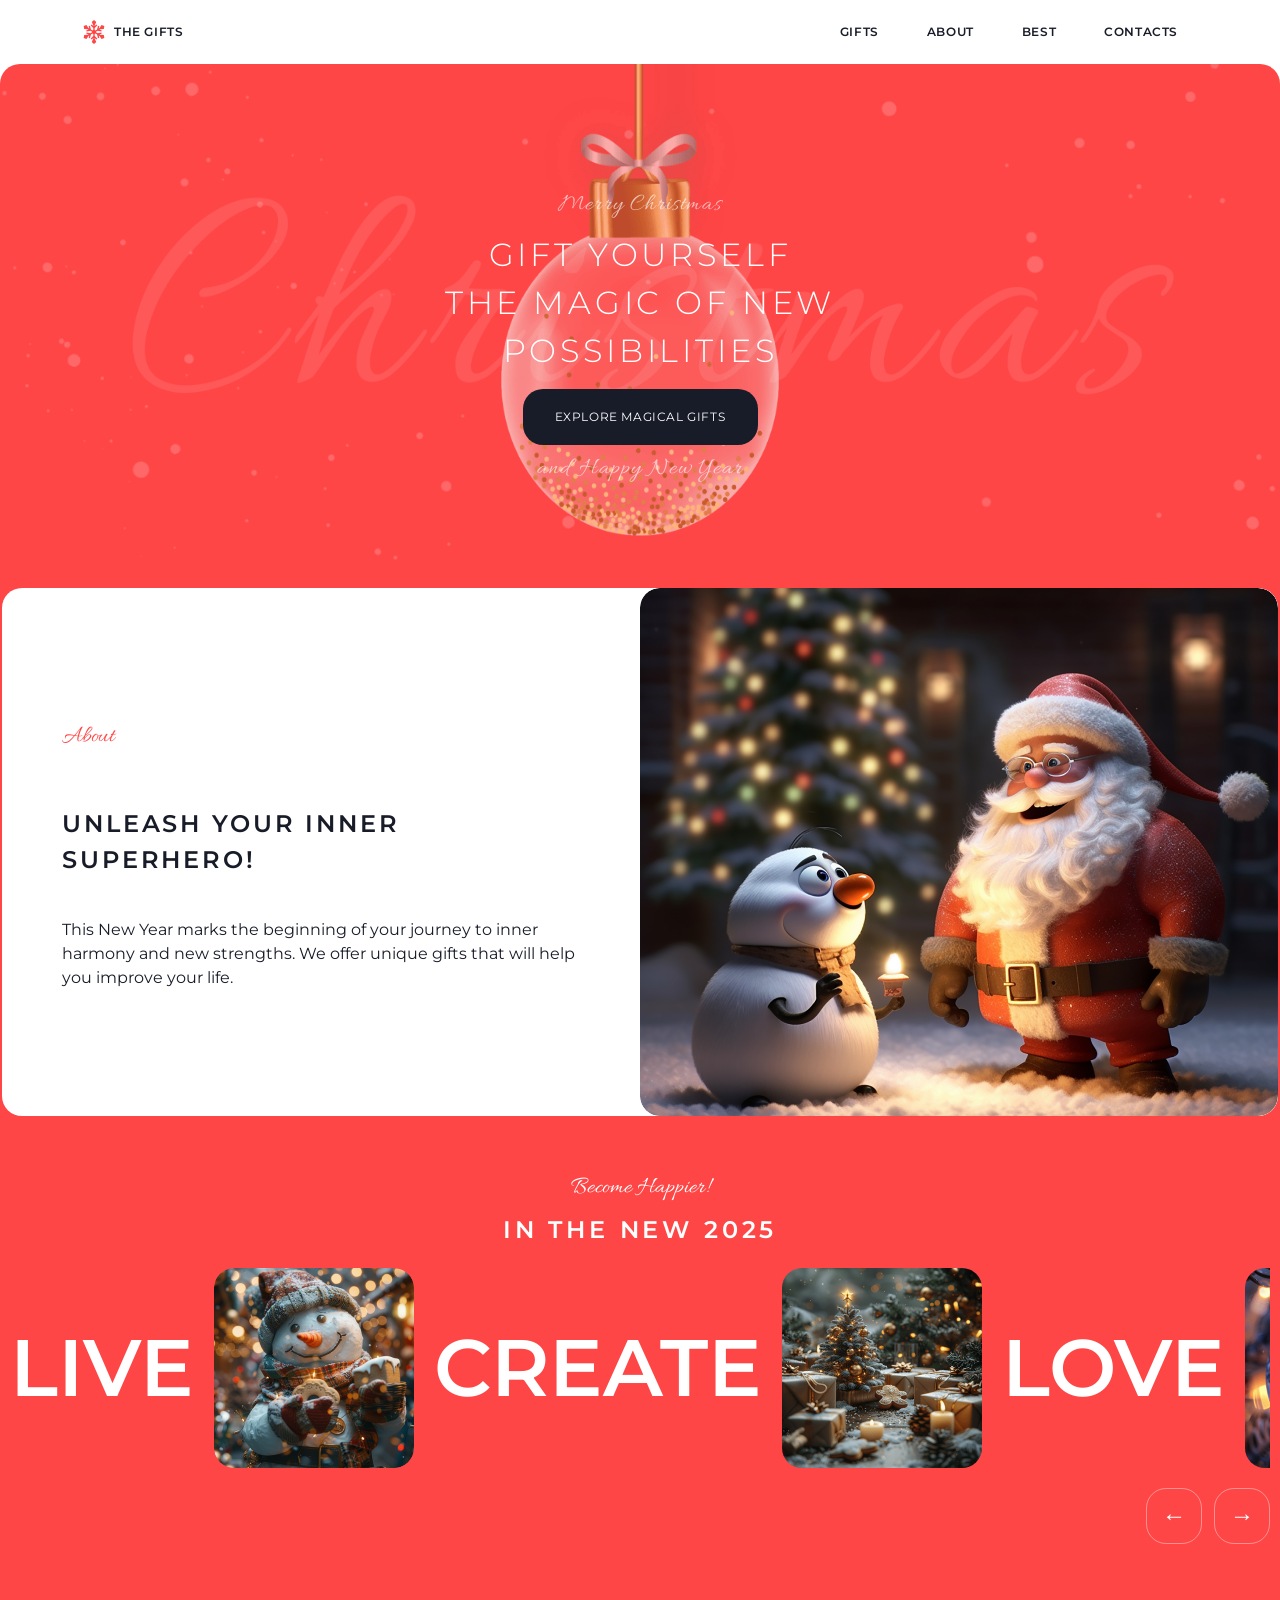
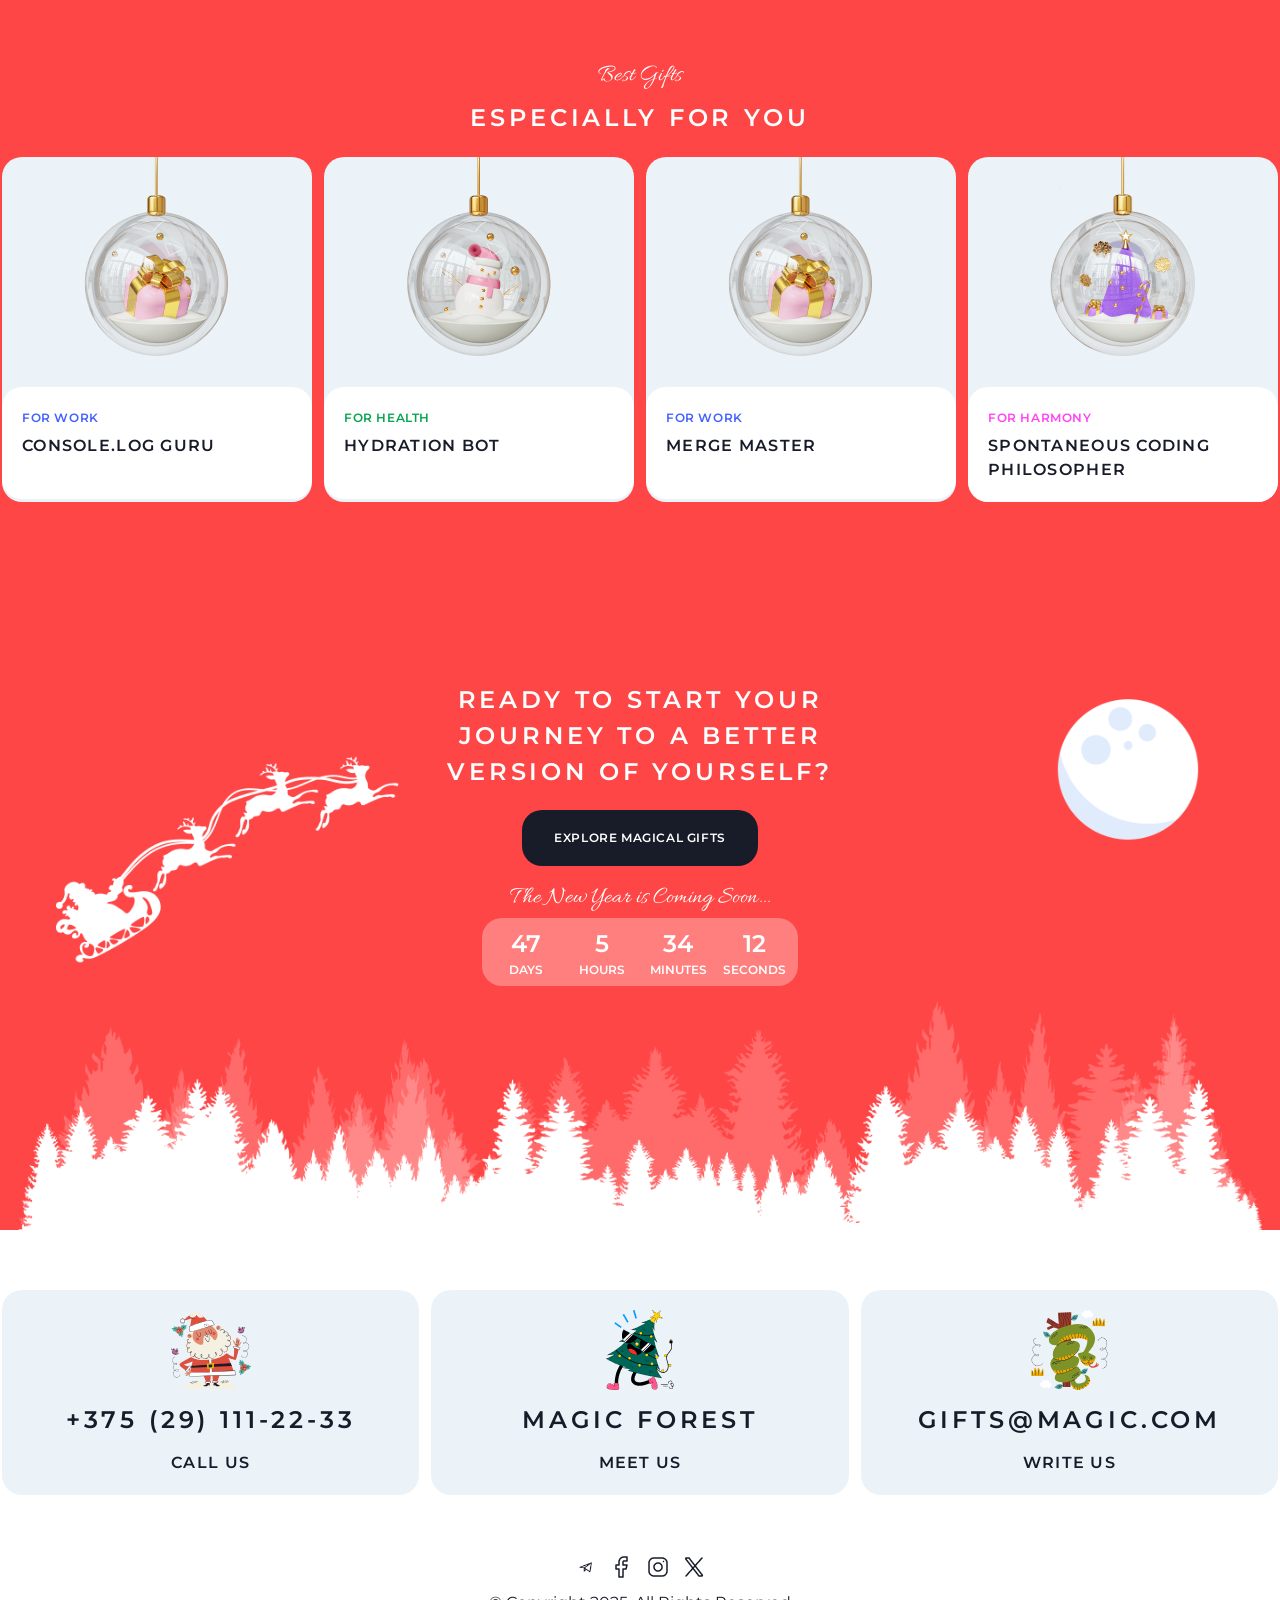
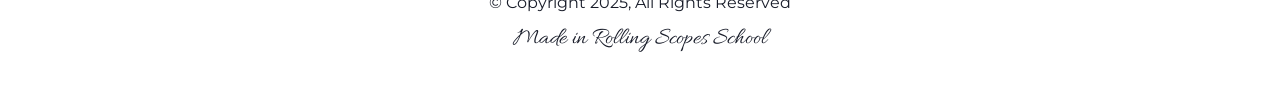
==== commit db0e57ca: "fix: update gifts navigation and correct styles" ====
--- a/christmas-shop/index.html
+++ b/christmas-shop/index.html
@@ -128,7 +128,7 @@
                   <article class="gift-card">
                     <img src="./assets/images/gift-for-work.png" alt="Gift for work">
                     <div class="gift-card__content">
-                      <span class="gift-card__category health">FOR WORK</span>
+                      <span class="gift-card__category work">FOR WORK</span>
                       <h3 class="gift-card__title">MERGE MASTER</h3>
                     </div>
                   </article>
--- a/christmas-shop/css/style.css
+++ b/christmas-shop/css/style.css
@@ -110,7 +110,12 @@
     background-color: rgba(255, 70, 70, 0.1);
     color: #ff4646;
   }
-  
+  .navigation-link--active {
+    background-color: rgba(255, 70, 70, 0.1);
+    color: #ff4646;
+    pointer-events: none;
+    cursor: default;
+  }
 
   
   .hero {
@@ -498,7 +503,7 @@
   .cta-title {
     margin: 0 0 20px;
     max-width: 430px;
-    font-family: "Montserrat" sans-serif;
+    font-family: "Montserrat", sans-serif;
     font-size: 24px;
     line-height: 1.5;
     font-weight: 600;
@@ -773,11 +778,12 @@
     transition: background-color 0.3s ease;
   }
   
-  .tab:hover {
+  .tab.active:hover {
     background: rgba(255,255,255,0.2);
   }
   
   .tab.active {
     background: rgba(255,255,255,0.3);
     pointer-events: none;
+    cursor: default;
   }
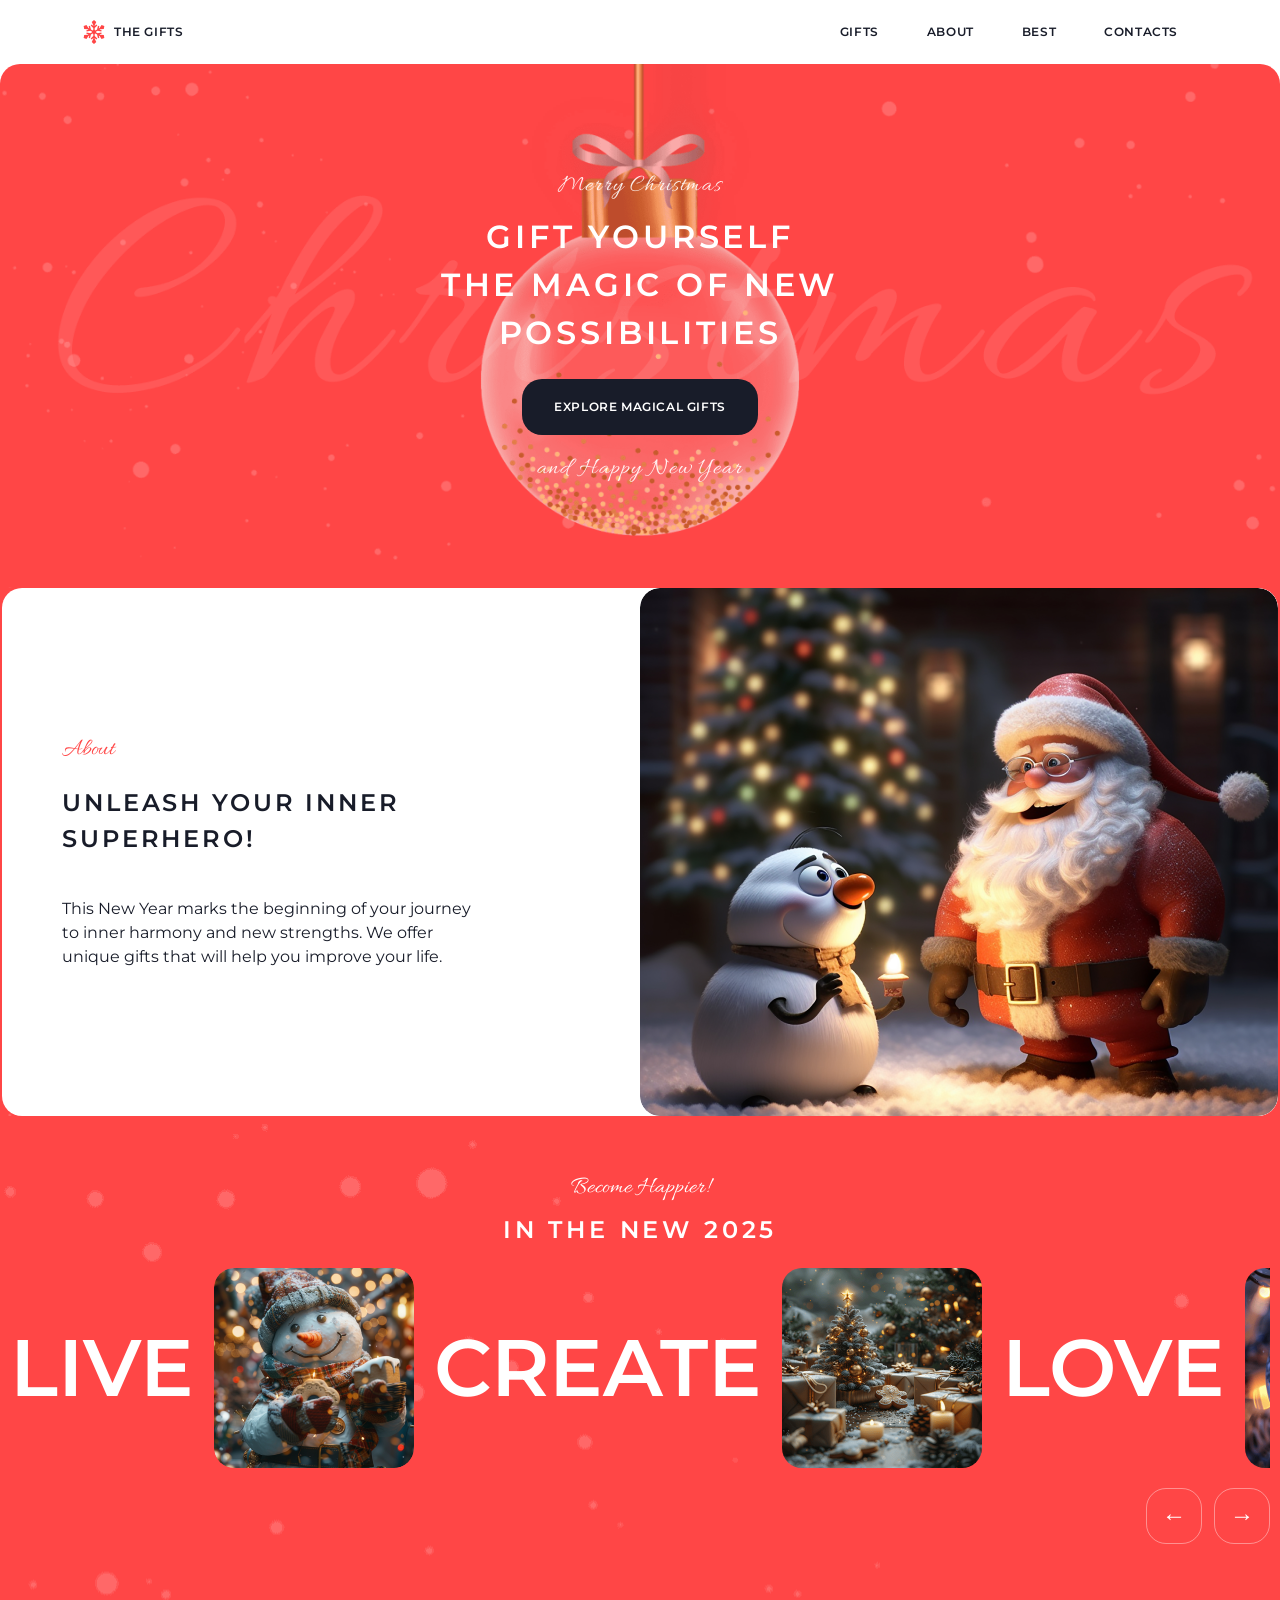
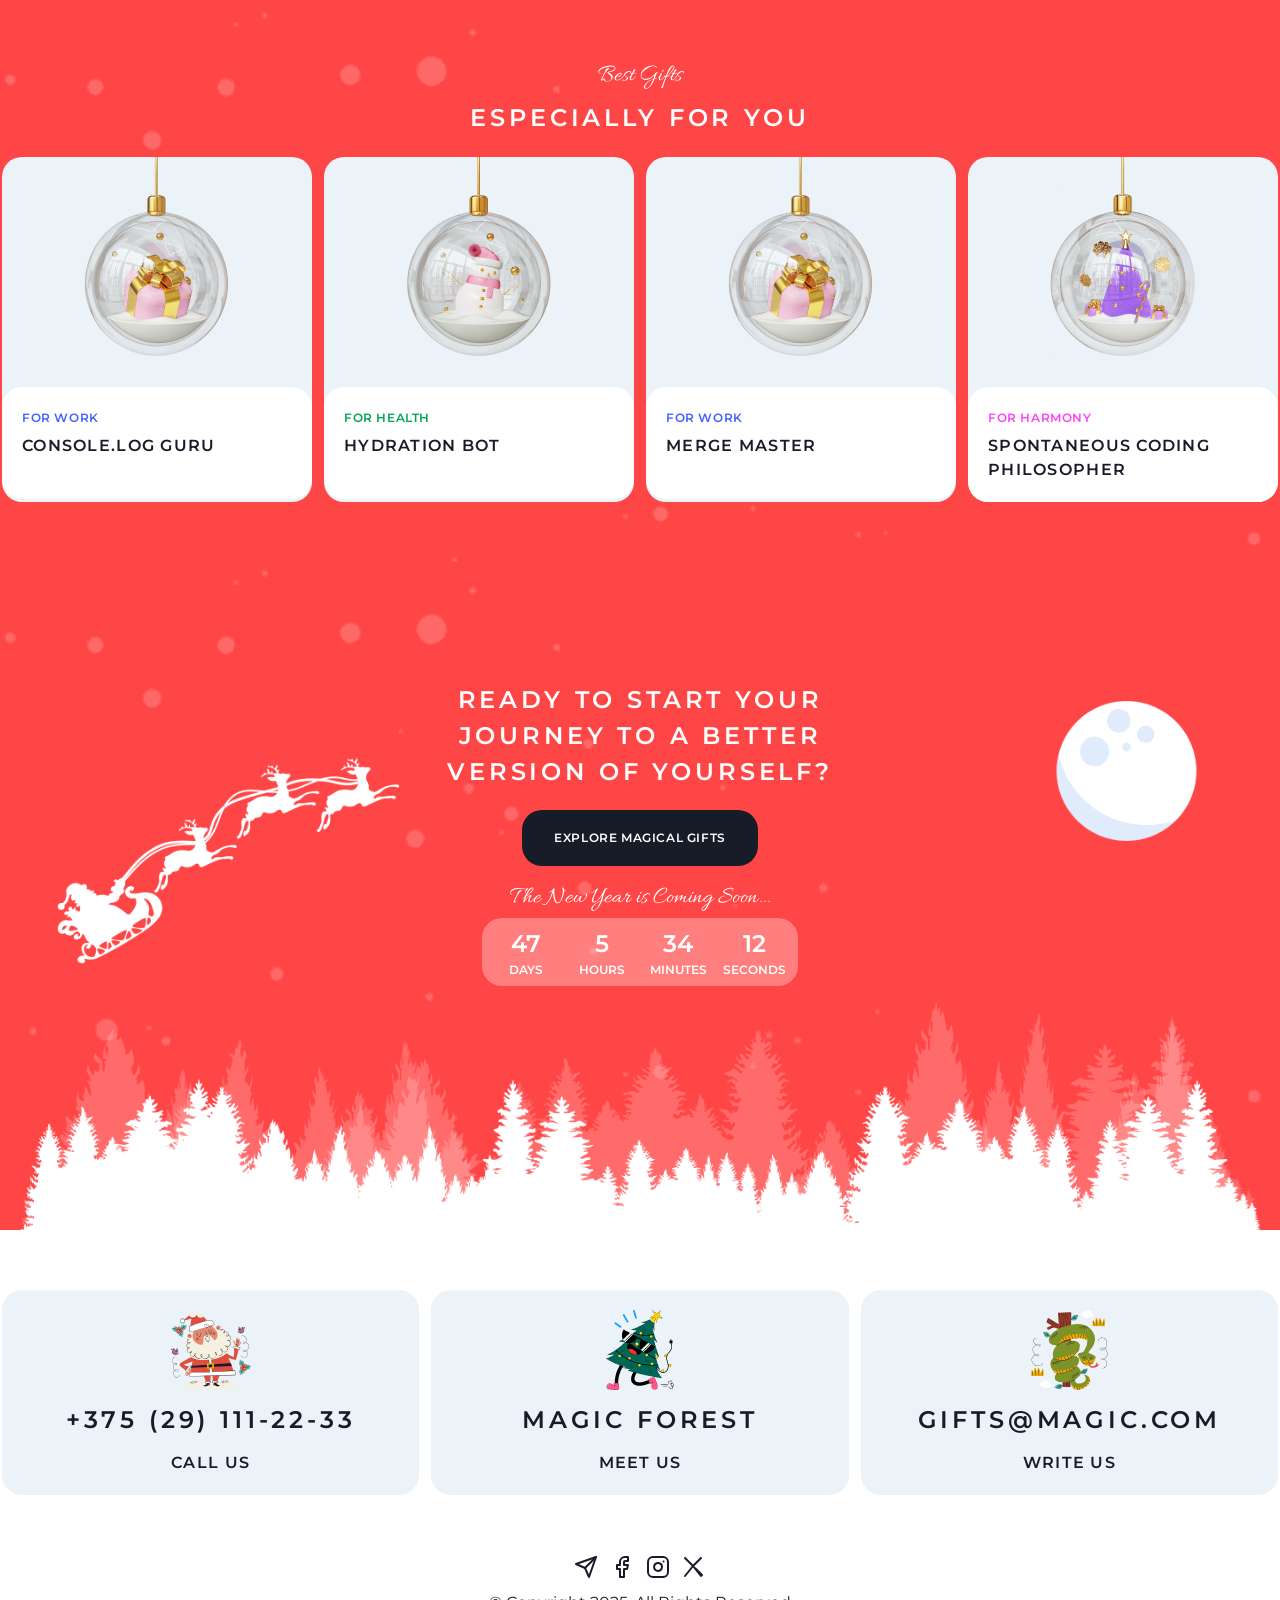
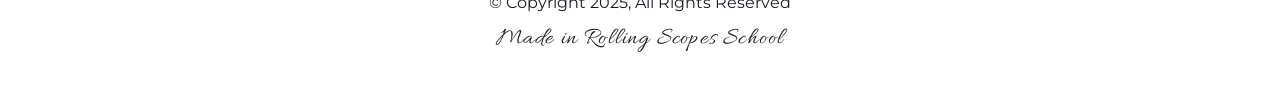
==== commit e7369568: "feat: responsive layout for home and gifts pages" ====
--- a/christmas-shop/index.html
+++ b/christmas-shop/index.html
@@ -5,7 +5,7 @@
     <meta name="viewport" content="width=device-width, initial-scale=1.0">
     <title>Christmas Shop</title>
     <link rel="stylesheet" href="./css/style.css">
-    <link rel="icon" href="./assets/icons/favicon.ico">
+    <link rel="icon" href="./assets/icons/snowflake.svg">
 </head>
 <body>
     
@@ -24,6 +24,12 @@
               <li class="navigation-item"><a class="navigation-link" href="#contacts">CONTACTS</a></li>
             </ul>
           </nav>
+
+          <button class="burger" type="button" aria-label="Open menu">
+            <span class="burger-line"></span>
+            <span class="burger-line"></span>
+            <span class="burger-line"></span>
+          </button>
         </div>
       </header>
     
@@ -211,11 +217,33 @@
   
       <div class="footer-bottom">
         <div class="footer-socials">
-          <a href="https://t.me/" target="_blank" rel="noopener noreferrer"> <img src="assets/icons/tg.png" alt="Telegram" class="footer-socials-icon"></a>
-          <a href="https://facebook.com/" target="_blank" rel="noopener noreferrer"> <img src="assets/icons/facebook.png" alt="Facebook" class="footer-socials-icon"></a>
-          <a href="https://instagram.com/" target="_blank" rel="noopener noreferrer"> <img src="assets/icons/instagram.png" alt="Instagram" class="footer-socials-icon"></a>
-          <a href="https://x.com/" target="_blank" rel="noopener noreferrer"><img src="assets/icons/X.png" alt="X" class="footer-socials-icon"></a>
-          
+          <a href="https://t.me/" target="_blank" rel="noopener noreferrer" aria-label="Telegram">
+            <svg class="footer-socials-icon" xmlns="http://www.w3.org/2000/svg" viewBox="0 0 24 24"
+              fill="none" stroke="currentColor" stroke-width="2" stroke-linecap="round" stroke-linejoin="round">
+              <path d="M22 2L11 13"></path>
+              <path d="M22 2L15 22L11 13L2 9L22 2Z"></path>
+            </svg>
+          </a>
+          <a href="https://facebook.com/" target="_blank" rel="noopener noreferrer" aria-label="Facebook">
+            <svg class="footer-socials-icon" xmlns="http://www.w3.org/2000/svg" viewBox="0 0 24 24"
+              fill="none" stroke="currentColor" stroke-width="2" stroke-linecap="round" stroke-linejoin="round">
+              <path d="M18 2h-3a5 5 0 0 0-5 5v3H7v4h3v8h4v-8h3l1-4h-4V7a1 1 0 0 1 1-1h3z"></path>
+            </svg>
+          </a>
+          <a href="https://instagram.com/" target="_blank" rel="noopener noreferrer" aria-label="Instagram">
+            <svg class="footer-socials-icon" viewBox="0 0 24 24" fill="none"
+              stroke="currentColor" stroke-width="2" stroke-linecap="round" stroke-linejoin="round">
+              <rect x="2" y="2" width="20" height="20" rx="5" ry="5"></rect>
+              <path d="M16 11.37A4 4 0 1 1 12.63 8 4 4 0 0 1 16 11.37z"></path>
+              <line x1="17.5" y1="6.5" x2="17.51" y2="6.5"></line>
+            </svg>
+          </a>
+          <a href="https://x.com/" target="_blank" rel="noopener noreferrer" aria-label="X">
+            <svg class="footer-socials-icon" viewBox="0 0 24 24" fill="none"
+              stroke="currentColor" stroke-width="2" stroke-linecap="round" stroke-linejoin="round">
+              <path d="M19 3L11 11L3 3M19 21L11 11L3 21M4 4L10.5 10.5M13.5 13.5L20 20"></path>
+            </svg>
+          </a>
         </div>
   
         <p class="footer-copy">© Copyright 2025, All Rights Reserved</p>
--- a/christmas-shop/css/style.css
+++ b/christmas-shop/css/style.css
@@ -21,7 +21,10 @@
   *::after {
     box-sizing: border-box;
   }
-  
+  body{
+    width: 100%;
+    overflow-x: clip;
+  }
   body {
     margin: 0;
     background-color: #ffffff;
@@ -37,6 +40,7 @@
   img {
     display: block;
     max-width: 100%;
+    height: auto;
   }
   
   ul {
@@ -106,121 +110,150 @@
     transition: background-color 0.3s ease, color 0.3s ease;
   }
   
-  .navigation-link:hover {
-    background-color: rgba(255, 70, 70, 0.1);
-    color: #ff4646;
-  }
+  
   .navigation-link--active {
     background-color: rgba(255, 70, 70, 0.1);
     color: #ff4646;
     pointer-events: none;
     cursor: default;
   }
-
-  
-  .hero {
-    
-    background-color: #ff4646;
-    background-image: url("../assets/images/bg-snow.png");
-    background-repeat: no-repeat;
-    background-position: center center;
-    background-size: cover;
-    border-radius: 20px 20px 0 0;
-    overflow: hidden;
-  }
-  
-  .hero-container {
-    position: relative;
-  }
-  
-  .hero-ball {
-    position: relative;
-    left: 50%;
-    transform: translateX(-50%);
-    width: 1440px;
-    height: 524px;
-  }
-  
-  .hero-content {
-    position: absolute;
-    top: 110px;
-    left: 50%;
-    transform: translateX(-50%);
-    width: 426px;
-    display: flex;
+  .burger {
+    display: none;
+    width: 40px;
+    height: 40px;
+    padding: 0;
+    border: none;
+    background: transparent;
+    cursor: pointer;
     flex-direction: column;
     align-items: center;
-    gap: 8px;
-    text-align: center;
-    z-index: 1;
-}
-  
-  .hero-caption {
-    position: relative;
-    top: -5px;
-    width: 426px;
-    font-family: "Allura", cursive;
-    font-size: 24px;
-    line-height: 1;
-    letter-spacing: 0.05em;
-    color: rgba(255, 255, 255, 0.9);
-    font-weight: 100 ;
-    opacity: 0.7;
-  }
-  
-  .hero-title {
-    position: relative;
-    top: -50px;
-    width: 426px;
-    font-size: 32px;
-    line-height: 1.5;
-    font-weight: 300;
-    letter-spacing: 0.12em;
-    text-transform: uppercase;
-    color: #ffffff;
-  }
-  
-  .hero-button {
-    position: relative;
-    top: -70px;
-    width: 235px;
-    display: inline-flex;
-    align-items: center;
     justify-content: center;
-    min-height: 56px;
-    padding: 20px 32px;
-    border-radius: 20px;
+    gap: 6px;
+  }
+  
+  .burger-line {
+    display: block;
+    width: 20px;
+    height: 2px;
     background-color: #181c29;
-    color: #ffffff;
-    font-size: 12px;
-    line-height: 1.2;
-    font-weight: 400;
-    letter-spacing: 0.05em;
-    text-transform: uppercase;
-    transition: background-color 0.3s ease, color 0.3s ease;
-  }
-  .hero-caption-bottom{
-    position: relative;
-    top:-90px;
-  }
-  
-  .hero-button:hover {
-    background-color: #ffffff;
-    color: #181c29;
-  }
-
-  
+    border-radius: 2px;
+  
+}
+.burger {
+  outline: 2px solid red;
+}
+  
+.hero {
+  background-color: #ff4646;
+  background-image: url("../assets/images/bg-snow.png");
+  background-repeat: no-repeat;
+  background-position: center center;
+  background-size: cover;
+  border-radius: 20px 20px 0 0;
+  overflow: hidden;
+}
+
+.hero-container {
+  position: relative;
+  min-height: 524px;
+  padding-left: 0;
+  padding-right: 0;
+}
+
+.hero-ball {
+  position: absolute;
+  top:0px;
+  left: 50%;
+  transform: translateX(-50%);
+  width: 1440px;
+  height: 524px;
+  
+}
+
+.hero-content {
+  position: absolute;
+  top: 110px;
+  left: 50%;
+  transform: translateX(-50%);
+  width: 426px;
+  display: flex;
+  flex-direction: column;
+  align-items: center;
+  gap: 8px;
+  text-align: center;
+  z-index: 2;
+}
+
+.hero-caption {
+  margin: 0;
+  width: 426px;
+  font-family: "Allura", cursive;
+  font-size: 24px;
+  line-height: 1;
+  letter-spacing: 0.05em;
+  color: rgba(255, 255, 255, 0.9);
+  font-weight: 400;
+}
+
+.hero-title {
+  margin: 0;
+  width: 426px;
+  font-size: 32px;
+  line-height: 1.5;
+  font-weight: 600;
+  letter-spacing: 0.12em;
+  text-transform: uppercase;
+  color: #ffffff;
+}
+
+.hero-button {
+  display: inline-flex;
+  align-items: center;
+  justify-content: center;
+  min-height: 56px;
+  padding: 20px 32px;
+  border-radius: 20px;
+  background-color: #181c29;
+  color: #ffffff;
+  font-size: 12px;
+  line-height: 1.3;
+  font-weight: 600;
+  letter-spacing: 0.05em;
+  text-transform: uppercase;
+  transition: background-color 0.3s ease, color 0.3s ease;
+}
+
+.hero-caption-top {
+  margin-bottom: 7px;
+}
+
+.hero-title {
+  margin-bottom: 14px;
+}
+
+.hero-button {
+  margin-bottom: 14px;
+}
+
+.hero-caption-bottom {
+  margin: 0;
+}
 
 .about {
     
-    background-color: #ff4646;
+  background-color: #ff4646;
+  background-image: url("../assets/images/bg-snow.png");
+  background-repeat: no-repeat;
+  background-position: center;
+  background-size: cover;
    
   }
   
   .about-content {
     display: flex;
     padding: 0;
-    width: 1276px;
+    max-width: 1276px; 
+    width: 100%;
     height: 528px;
     background-color: #ffffff;
     border-radius: 20px;
@@ -231,10 +264,11 @@
   
   .about-box1 {
     width: 50%;
-    display: flex;
-    flex-direction: column;
-    justify-content: center;
-    padding: 0 60px;
+   display: flex;
+   
+  flex-direction: column;
+  justify-content: center;
+  padding: 100px 60px;
     
   }
   
@@ -243,11 +277,14 @@
     font-family: "Allura", cursive;
     font-size: 24px;
     color: #ff4646;
+    margin: 0 0 20px;
     
   }
   
   .about-title {
     margin-top: 30px;
+    margin: 0 0 20px;
+    max-width: 426px;
     font-family: "Montserrat", sans-serif;
     font-size: 24px;
     line-height: 1.5;
@@ -260,7 +297,8 @@
  
   .about-text {
     
-    
+    margin: 0;
+    max-width: 426px;
     margin-top: 20px;
     font-size: 16px;
     line-height: 1.5;
@@ -286,7 +324,7 @@
   .slider {
     padding: 60px 0;
     background-color: #ff4646;
-    
+    background-image: url("../assets/images/bg-snow.png");
     background-repeat: repeat;
     overflow: hidden;
   }
@@ -367,15 +405,12 @@
     transition: background-color 0.3s ease, border-color 0.3s ease;
   }
   
-  .slider-btn:hover {
-    background-color: rgba(255, 255, 255, 0.15);
-    border-color: #ffffff;
-  }
+  
 
   .best-gifts {
     padding: 60px 0;
     background-color: #ff4646;
-    
+    background-image: url("../assets/images/bg-snow.png");
     background-repeat: repeat;
   }
   
@@ -420,13 +455,9 @@
     transition: color 0.3s ease, background-color 0.3s ease, transform 0.3s ease;
   }
   
-  .gift-card:hover {
-    transform: translateY(-4px);
-  }
-  
-  .gift-card:hover .gift-card__title {
-    color: #ff4646;
-  }
+  
+  
+  
   
   .gift-card__img {
     display: block;
@@ -479,11 +510,13 @@
   .cta {
     background-color: #ff4646;
     overflow: hidden;
+    background-image: url("../assets/images/bg-snow.png");
   }
   
   .cta-container {
     position: relative;
-    max-width: 1440px;
+    max-width: 1276px; 
+    width: 100%;
     min-height: 668px;
     margin: 0 auto;
     padding: 120px 0 60px;
@@ -534,10 +567,7 @@
     transition: background-color 0.3s ease, color 0.3s ease;
   }
   
-  .cta-button:hover {
-    background-color: #ffffff;
-    color: #181c29;
-  }
+  
   
   .cta-caption {
     margin: 0 0 8px;
@@ -604,6 +634,7 @@
   
   .footer .container {
     max-width: 1276px;
+    width: 100%;
     margin: 0 auto;
     padding: 0;
   }
@@ -629,9 +660,6 @@
     transition: color 0.3s ease, background-color 0.3s ease;
   }
   
-  .footer-card:hover {
-    color: #ff4646;
-  }
   
   .footer-card__img {
     width: 80px;
@@ -680,20 +708,15 @@
     display: inline-flex;
     align-items: center;
     justify-content: center;
-    text-decoration: none;
-    transition: opacity 0.3s ease;
-  }
-  
-  .footer-socials a:hover {
-    opacity: 0.7;
+    color: #181c29;
+    transition: color 0.3s ease, opacity 0.3s ease;
   }
   
   .footer-socials-icon {
     width: 24px;
     height: 24px;
-    object-fit: contain;
-    display: block;
-  }
+  }
+  
   
   .footer-copy {
     margin: 0;
@@ -709,14 +732,12 @@
     font-family: "Allura", cursive;
     font-size: 24px;
     line-height: 1;
+    letter-spacing: 0.05em;
     color: #181c29;
     transition: color 0.3s ease;
   }
   
-  .footer-made:hover {
-    color: #ff4646;
-  }
-
+  
   .gifts-page {
     position: relative;
     background-color: #ff4646;
@@ -740,6 +761,7 @@
   
 .gift-title {
     max-width: 426px;
+    width: 100%;
     margin: 0 auto;
     text-align: center;
   
@@ -778,12 +800,97 @@
     transition: background-color 0.3s ease;
   }
   
-  .tab.active:hover {
-    background: rgba(255,255,255,0.2);
-  }
+  
   
   .tab.active {
     background: rgba(255,255,255,0.3);
     pointer-events: none;
     cursor: default;
+  }
+
+  @media (hover: hover) and (pointer: fine) {
+    .navigation-link:hover {
+      background-color: rgba(255, 70, 70, 0.1);
+      color: #ff4646;
+    }
+  
+    .hero-button:hover,
+    .cta-button:hover {
+      background-color: #ffffff;
+      color: #181c29;
+    }
+  
+    .slider-btn:hover {
+      background-color: rgba(255, 255, 255, 0.15);
+      border-color: #ffffff;
+    }
+  
+    .gift-card:hover {
+      transform: translateY(-4px);
+    }
+  
+    .gift-card:hover .gift-card__title {
+      color: #ff4646;
+    }
+  
+    .footer-card:hover {
+      color: #ff4646;
+    }
+  
+    .footer-socials a:hover {
+      color: #ff4646;
+      opacity: 0.7;
+    }
+  
+    .footer-made:hover {
+      color: #ff4646;
+    }
+  
+    .tab.active:hover {
+      background: rgba(255,255,255,0.2);
+    }
+  }
+  
+  @media (max-width: 769px) {
+    .container {
+      padding: 0 8px;
+    }
+  
+    .navigation {
+      display: none;
+    }
+  
+    .burger {
+      display: flex;
+    }
+  
+    .hero-container {
+      min-height: 572px;
+    }
+  
+  
+  
+    .hero-content {
+      top: 100px;
+      width: 426px;
+    }
+  }
+  
+  @media (max-width: 380px) {
+    .hero-container {
+      min-height: 572px;
+    }
+  
+   
+  
+    .hero-content {
+      top: 92px;
+      width: calc(100% - 16px);
+      max-width: 364px;
+    }
+  
+    .hero-caption,
+    .hero-title {
+      width: 100%;
+    }
   }
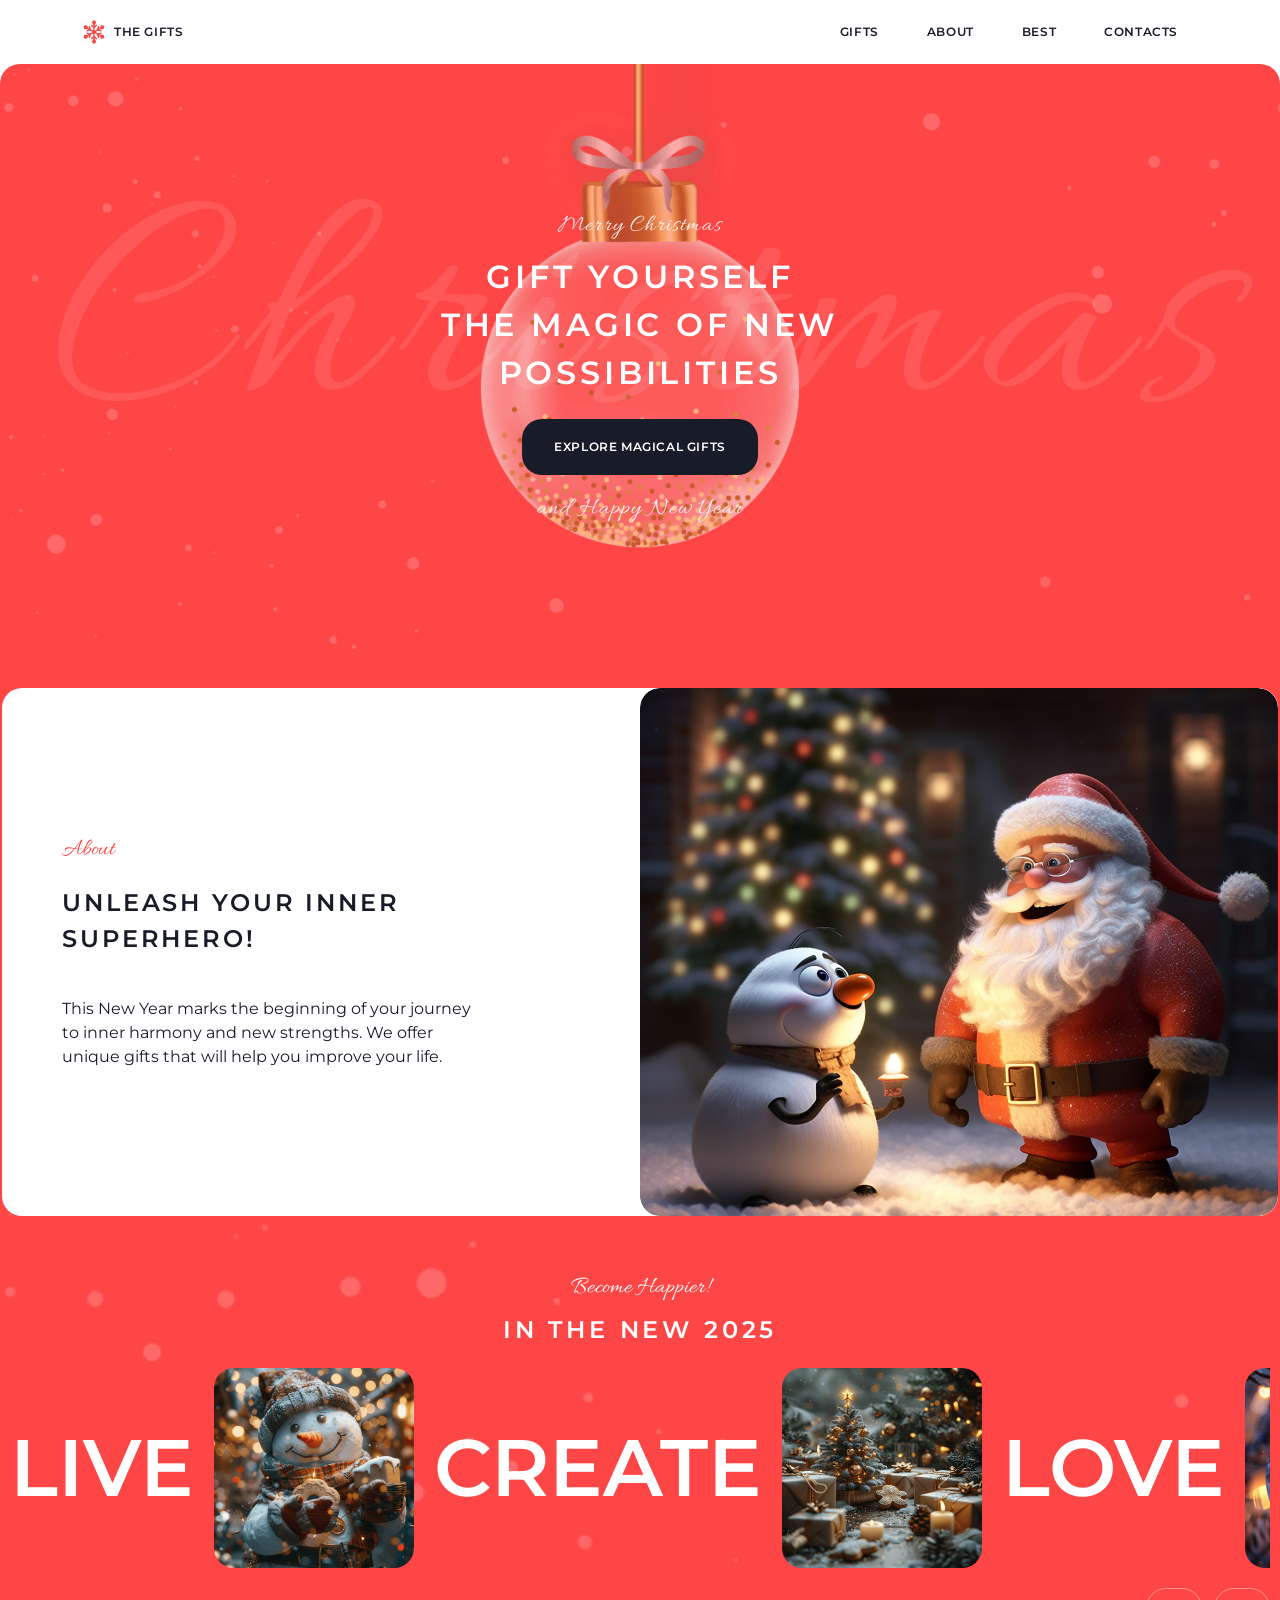
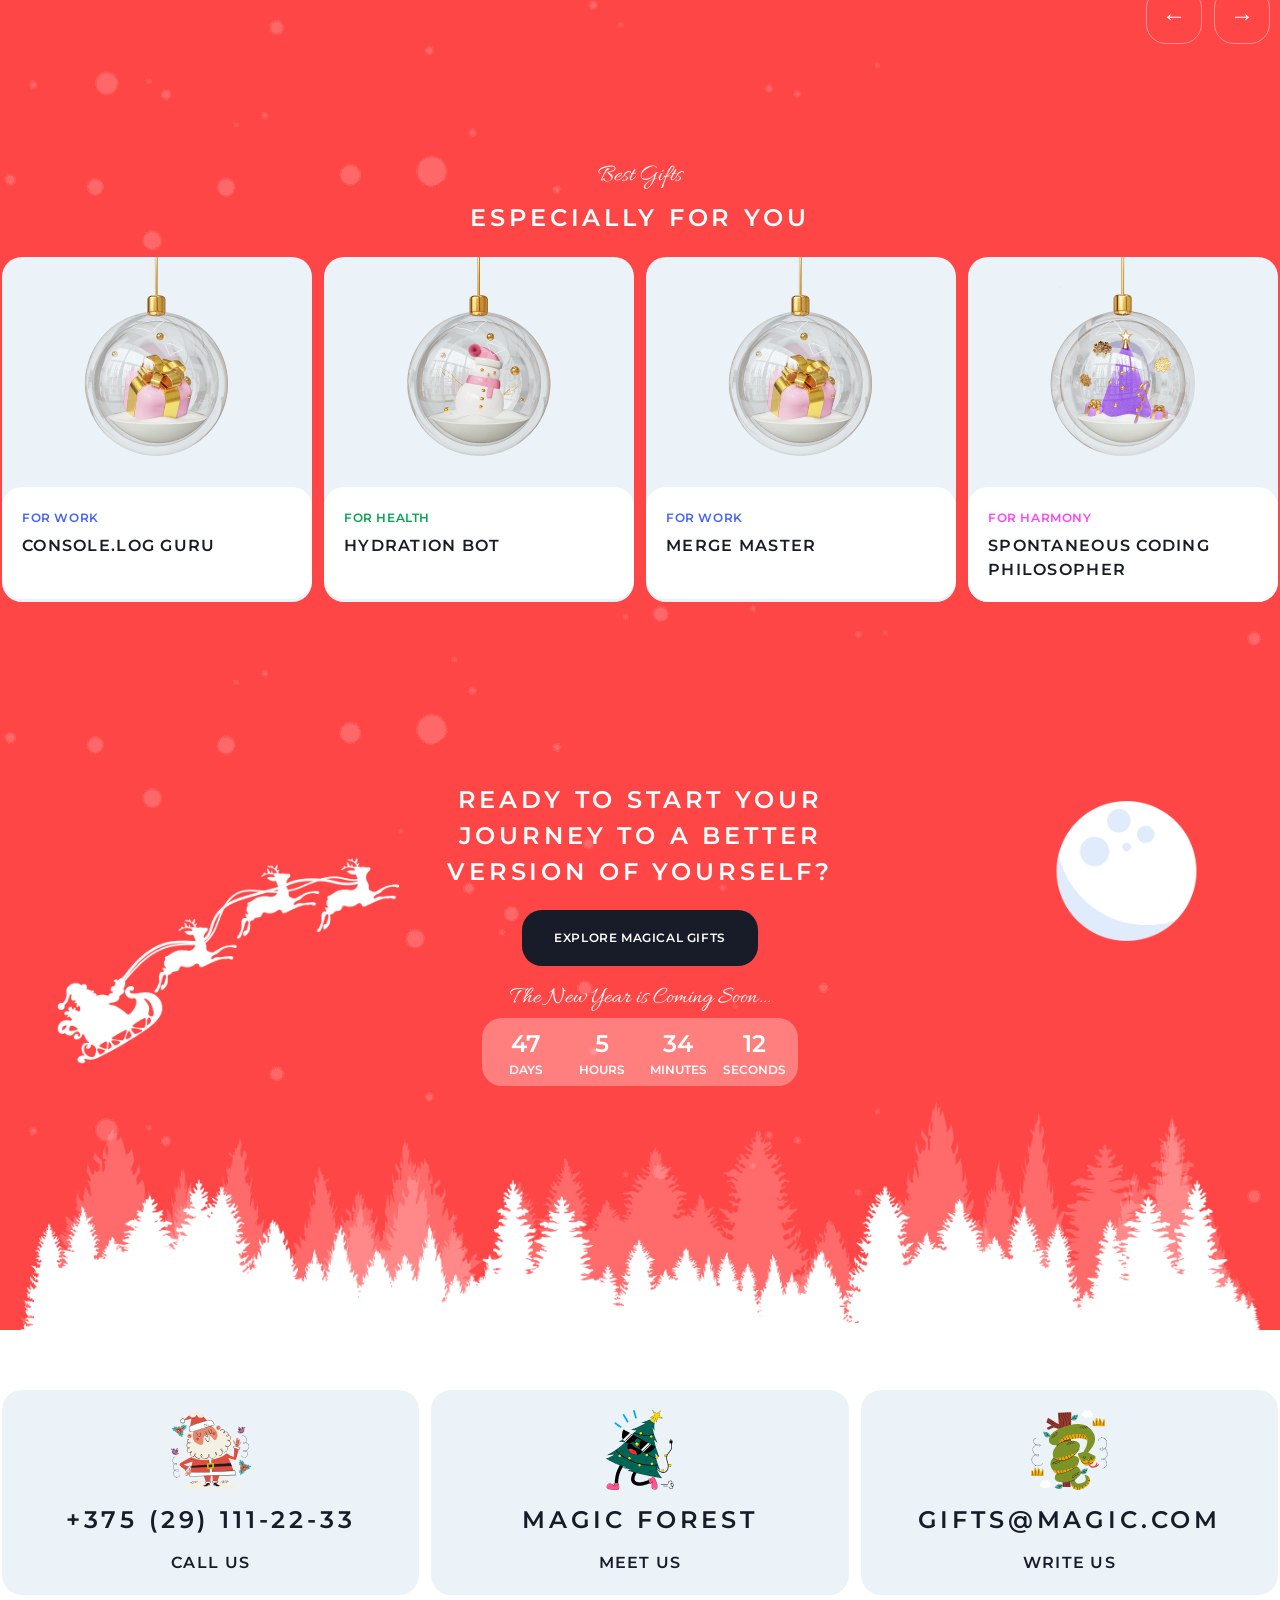
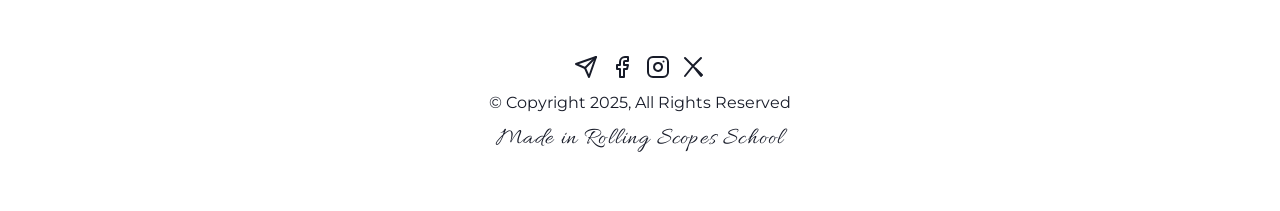
==== commit a380dd80: "feat: add responsive layout for tablet and mobile - implemented responsive breakpoints for 768px and" ====
--- a/christmas-shop/index.html
+++ b/christmas-shop/index.html
@@ -91,7 +91,7 @@
               <div class="slider-row">
                 <div class="slider-track">
                   <span class="slider-word">LIVE</span>
-                  <img src="assets/images/Image_Container.png" alt="snowman" class="slider-card-img">
+                  <img src="assets/images/snowman.png" alt="snowman" class="slider-card-img">
           
                   <span class="slider-word">CREATE</span>
                   <img src="assets/images/christmas-trees.png" alt="christmas trees" class="slider-card-img">
@@ -161,7 +161,7 @@
             <h2 class="cta-title">
               READY TO START YOUR <br>
               JOURNEY TO A BETTER <br>
-              VERSION OF YOURSELF?
+              VERSION OF <span class="cta-break-mobile"><br></span>YOURSELF?
             </h2>
       
             <a class="cta-button" href="./gifts.html">
--- a/christmas-shop/css/style.css
+++ b/christmas-shop/css/style.css
@@ -139,10 +139,7 @@
     border-radius: 2px;
   
 }
-.burger {
-  outline: 2px solid red;
-}
-  
+
 .hero {
   background-color: #ff4646;
   background-image: url("../assets/images/bg-snow.png");
@@ -151,6 +148,7 @@
   background-size: cover;
   border-radius: 20px 20px 0 0;
   overflow: hidden;
+ padding-bottom:100px ;
 }
 
 .hero-container {
@@ -158,6 +156,7 @@
   min-height: 524px;
   padding-left: 0;
   padding-right: 0;
+  padding-top: 150px;
 }
 
 .hero-ball {
@@ -166,13 +165,13 @@
   left: 50%;
   transform: translateX(-50%);
   width: 1440px;
-  height: 524px;
+  height: auto;
   
 }
 
 .hero-content {
   position: absolute;
-  top: 110px;
+  
   left: 50%;
   transform: translateX(-50%);
   width: 426px;
@@ -855,7 +854,9 @@
     .container {
       padding: 0 8px;
     }
-  
+  .block{
+    width: 100%;
+  }
     .navigation {
       display: none;
     }
@@ -874,14 +875,87 @@
       top: 100px;
       width: 426px;
     }
+    .slider .container {
+      padding: 0 8px;
+    }
+    .slider-row {
+      padding: 0;
+    }
+    .slider-word {
+      font-size: 80px;
+    }
+    
+    .slider-buttons {
+      margin-top: 20px;
+    }
+    
+    .best-gifts .container {
+      padding: 0 8px;
+    }
+    
+    .gifts-grid {
+      grid-template-columns: repeat(2, 1fr);
+    }
+    
+    .cta-container {
+      padding: 120px 8px 60px;
+    }
+    
+    .cta-title {
+      max-width: 430px;
+    }
+    
+    .cta-timer {
+      gap: 0;
+      width: 100%;
+      max-width: 344px;
+      justify-content: space-between;
+    }
+    
+    .cta-time {
+      min-width: auto;
+      flex: 1 1 0;
+    }
+    .footer .container {
+    padding: 0 8px;
+   }
+
+  .footer-top {
+    grid-template-columns: 1fr;
+  }
+
+  .footer-card {
+    min-height: 204px;
+  }
   }
   
   @media (max-width: 380px) {
     .hero-container {
       min-height: 572px;
-    }
-  
-   
+    
+    }
+    .about-content {
+      flex-direction: column;
+      height: auto;
+    }
+  
+    .about-box1,
+    .about-box2 {
+      width: 100%;
+    }
+  
+    .about-box2 {
+      height: auto;
+    }
+  
+    .about-img {
+      width: 100%;
+      height: auto;
+      object-fit: cover;
+    }
+   .hero-ball{
+        width: 900px;
+      }
   
     .hero-content {
       top: 92px;
@@ -893,4 +967,78 @@
     .hero-title {
       width: 100%;
     }
-  }+    .slider .container {
+      padding: 0 8px;
+    }
+    
+    .slider-word {
+      font-size: 48px;
+      line-height: 1;
+    }
+    
+    .slider-card-img {
+      width: 200px;
+      height: 200px;
+    }
+    
+    .slider-buttons {
+      margin-top: 20px;
+    }
+    
+    .best-gifts .container {
+      padding: 0 8px;
+    }
+    
+    .gifts-grid {
+      grid-template-columns: 1fr;
+    }
+    
+    .gift-card {
+      max-width: 310px;
+      width: 100%;
+      margin: 0 auto;
+    }
+    
+    .cta-container {
+      min-height: auto;
+      padding: 120px 8px 60px;
+    }
+    
+    .cta-title {
+      max-width: 364px;
+      font-size: 24px;
+      line-height: 1.5;
+      letter-spacing: 0.08em;
+    }
+    
+    .cta-button {
+      margin-bottom: 20px;
+    }
+    .cta-break-mobile {
+      display: inline;
+    }
+    .cta-timer {
+      width: 100%;
+      max-width: 364px;
+      gap: 0;
+      justify-content: space-between;
+      padding: 8px 12px;
+    }
+    
+    .cta-time {
+      min-width: auto;
+      flex: 1 1 0;
+    }
+    
+    .cta-number {
+      font-size: 24px;
+    }
+    
+    .cta-label {
+      font-size: 12px;
+    }
+  }
+  .cta-break-mobile {
+    display: none;
+  }
+  
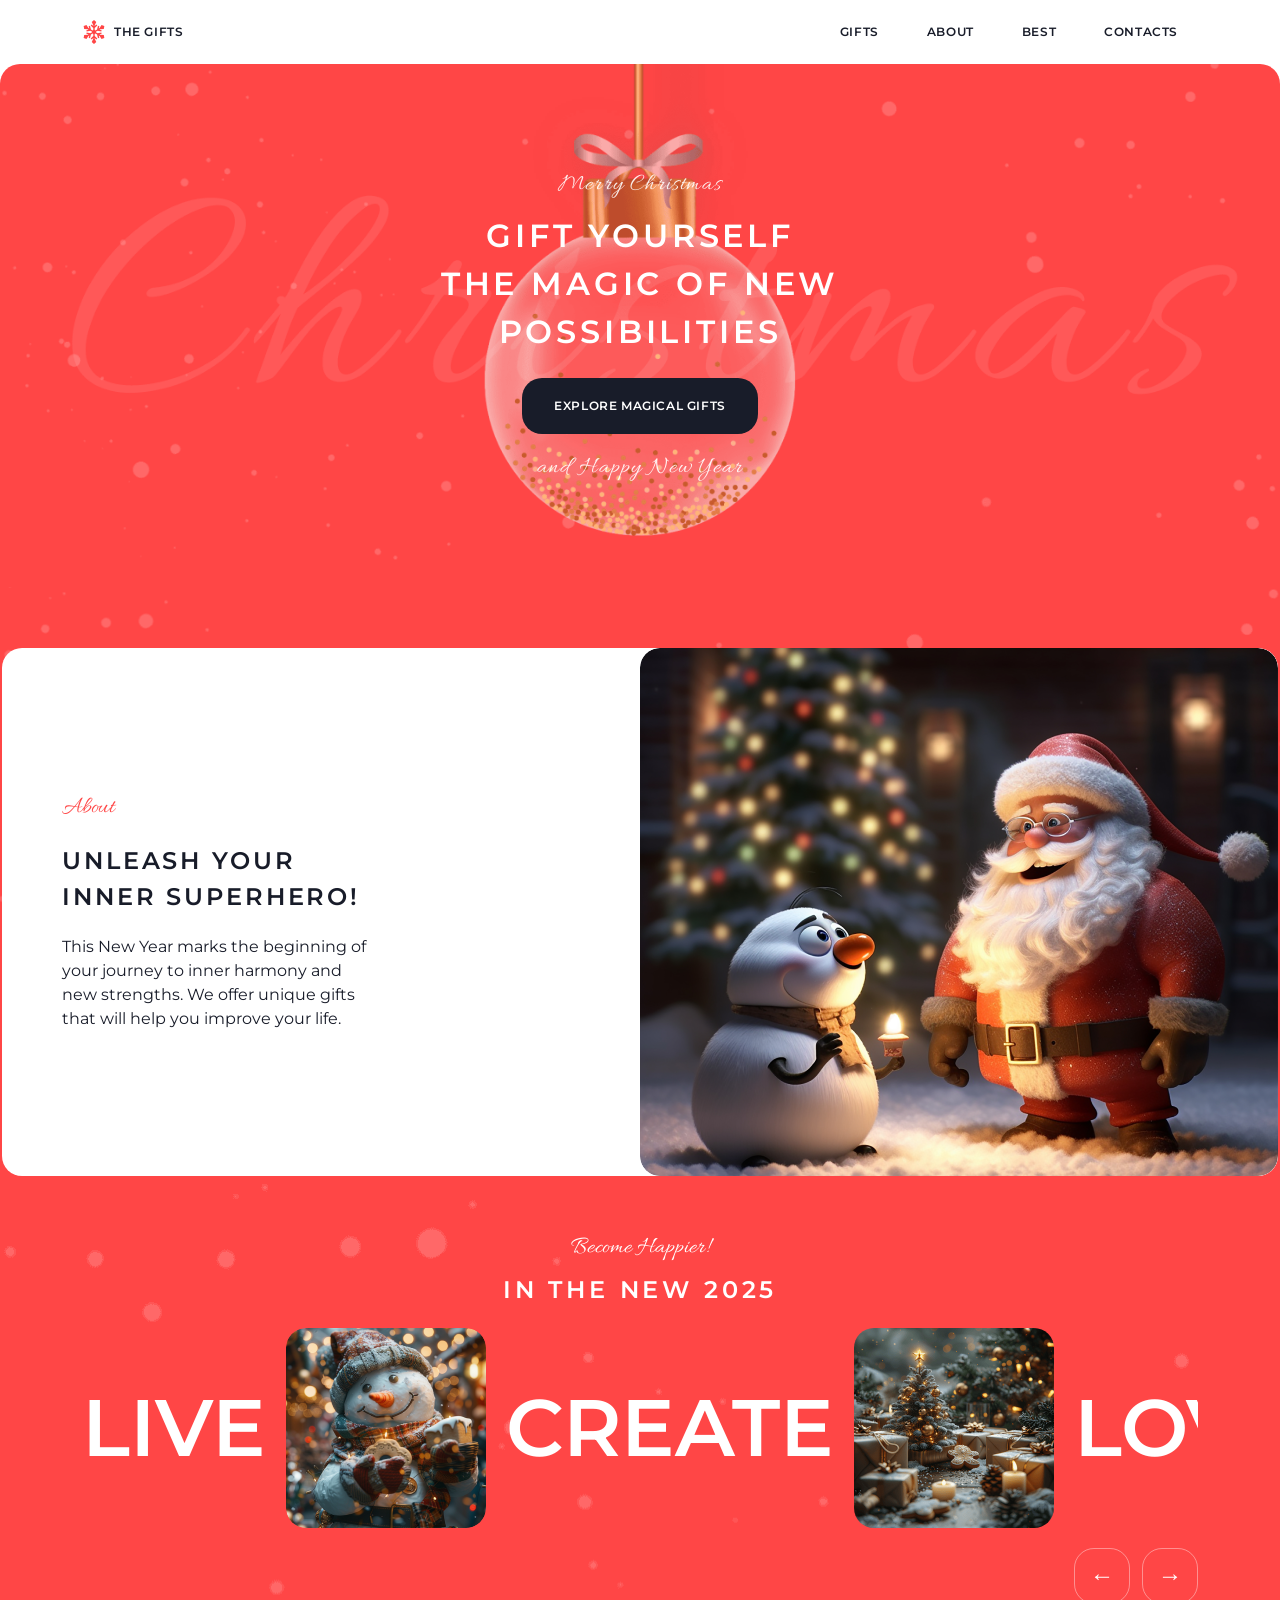
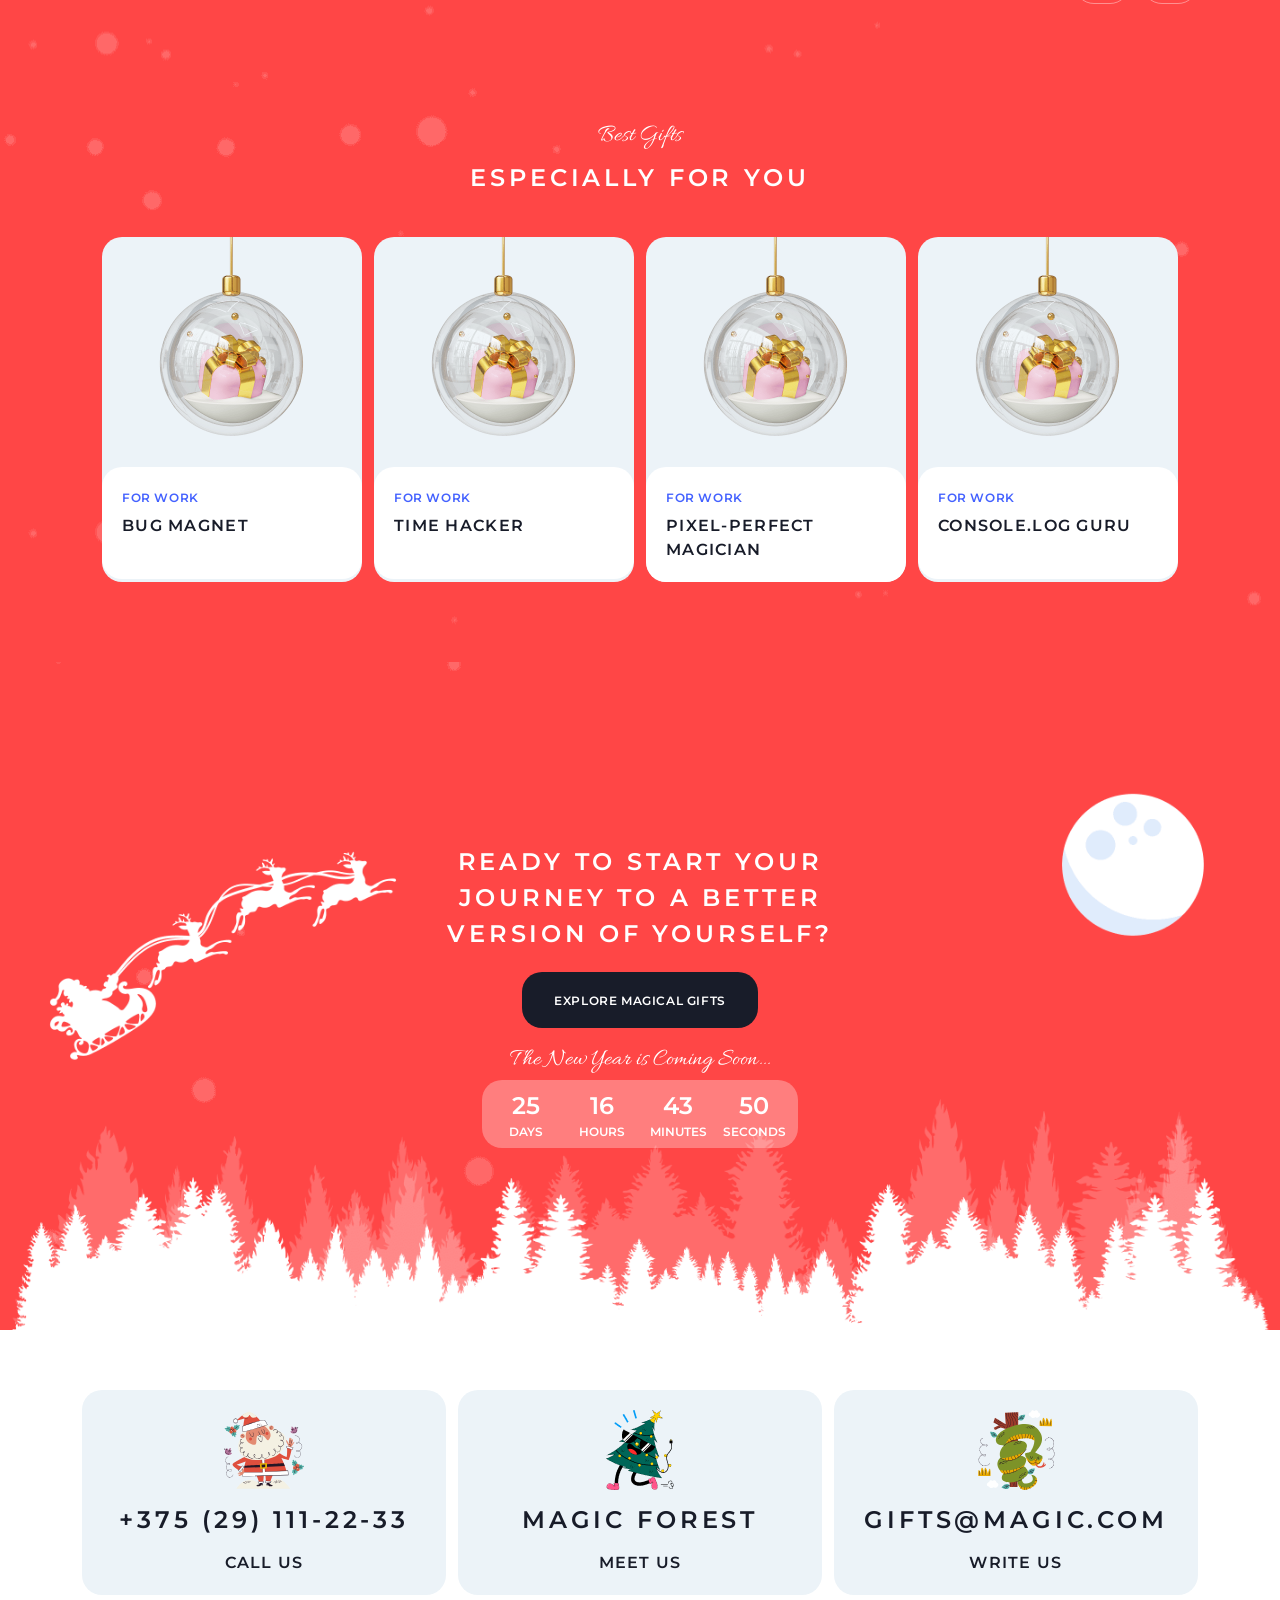
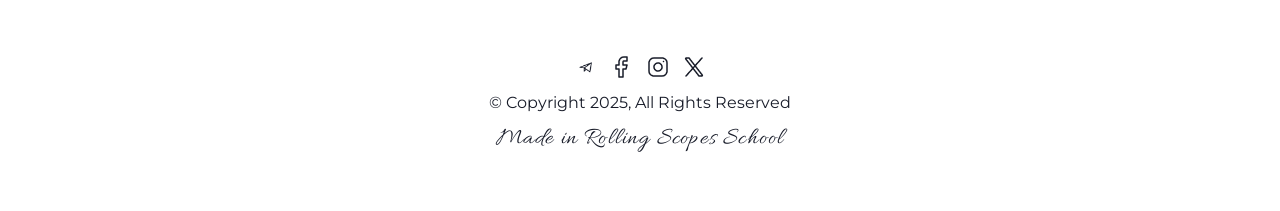
==== commit ff4fee4a: "feat: implement responsive burger menu for 768px and 380px" ====
--- a/christmas-shop/index.html
+++ b/christmas-shop/index.html
@@ -5,8 +5,9 @@
     <meta name="viewport" content="width=device-width, initial-scale=1.0">
     <title>Christmas Shop</title>
     <link rel="stylesheet" href="./css/style.css">
-    <link rel="icon" href="./assets/icons/snowflake.svg">
+    <link rel="icon" href="./assets/icons/favicon.ico">
 </head>
+
 <body>
     
     <header class="page-header">
@@ -24,13 +25,12 @@
               <li class="navigation-item"><a class="navigation-link" href="#contacts">CONTACTS</a></li>
             </ul>
           </nav>
-
           <button class="burger" type="button" aria-label="Open menu">
             <span class="burger-line"></span>
             <span class="burger-line"></span>
-            <span class="burger-line"></span>
-          </button>
-        </div>
+        </button>
+        </div>
+        
       </header>
     
     <main>
@@ -66,8 +66,8 @@
                 <p class="about-caption">About</p>
           
                 <h2 class="about-title">
-                  UNLEASH YOUR INNER<br>
-                  SUPERHERO!
+                  UNLEASH YOUR <br>
+                  INNER SUPERHERO!
                 </h2>
           
                 <p class="about-text">
@@ -91,7 +91,7 @@
               <div class="slider-row">
                 <div class="slider-track">
                   <span class="slider-word">LIVE</span>
-                  <img src="assets/images/snowman.png" alt="snowman" class="slider-card-img">
+                  <img src="assets/images/Image Container.png" alt="snowman" class="slider-card-img">
           
                   <span class="slider-word">CREATE</span>
                   <img src="assets/images/christmas-trees.png" alt="christmas trees" class="slider-card-img">
@@ -116,7 +116,7 @@
             <h2 class="best-gifts__title">Especially for you</h2>
             <div class="gifts-grid">
                 <article class="gift-card">
-                    <img src="./assets/images/gift-for-work.png" alt="Gift for work">
+                    <img class="gift-card__img" src="./assets/images/gift-for-work.png" alt="Gift for work">
                     <div class="gift-card__content">
                       <span class="gift-card__category work">FOR WORK</span>
                       <h3 class="gift-card__title">CONSOLE.LOG GURU</h3>
@@ -124,7 +124,7 @@
                   </article>
                 
                   <article class="gift-card">
-                    <img src="./assets/images/gift-for-health.png" alt="Gift for health">
+                    <img class="gift-card__img" src="./assets/images/gift-for-health.png" alt="Gift for health">
                     <div class="gift-card__content">
                       <span class="gift-card__category health">FOR HEALTH</span>
                       <h3 class="gift-card__title">HYDRATION BOT</h3>
@@ -132,15 +132,15 @@
                   </article>
     
                   <article class="gift-card">
-                    <img src="./assets/images/gift-for-work.png" alt="Gift for work">
-                    <div class="gift-card__content">
-                      <span class="gift-card__category work">FOR WORK</span>
+                    <img class="gift-card__img" src="./assets/images/gift-for-work.png" alt="Gift for work">
+                    <div class="gift-card__content">
+                      <span class="gift-card__category health">FOR WORK</span>
                       <h3 class="gift-card__title">MERGE MASTER</h3>
                     </div>
                   </article>
     
                   <article class="gift-card">
-                    <img src="./assets/images/gift-for-harmony.png" alt="Gift for harmony">
+                    <img class="gift-card__img"src="./assets/images/gift-for-harmony.png" alt="Gift for harmony">
                     <div class="gift-card__content">
                       <span class="gift-card__category harmony">FOR HARMONY</span>
                       <h3 class="gift-card__title">SPONTANEOUS CODING PHILOSOPHER</h3>
@@ -154,21 +154,20 @@
     </section>
     <section class="cta">
         <div class="container cta-container">
-          <img class="cta-forest" src="./assets/images/bg-forest.png" alt="forest" aria-hidden="true">
-          
-      
-          <div class="cta-content">
-            <h2 class="cta-title">
+          
+          
+            <div class="cta-content">
+              <h2 class="cta-title">
               READY TO START YOUR <br>
               JOURNEY TO A BETTER <br>
-              VERSION OF <span class="cta-break-mobile"><br></span>YOURSELF?
-            </h2>
-      
-            <a class="cta-button" href="./gifts.html">
+              VERSION OF YOURSELF?
+              </h2>
+      
+              <a class="cta-button" href="./gifts.html">
               EXPLORE MAGICAL GIFTS
-            </a>
-      
-            <p class="cta-caption">The New Year is Coming Soon...</p>
+              </a>
+      
+              <p class="cta-caption">The New Year is Coming Soon...</p>
       
             <div class="cta-timer">
               <div class="cta-time">
@@ -188,6 +187,7 @@
                 <span class="cta-label">SECONDS</span>
               </div>
             </div>
+          
           </div>
         </div>
       </section>
@@ -217,33 +217,11 @@
   
       <div class="footer-bottom">
         <div class="footer-socials">
-          <a href="https://t.me/" target="_blank" rel="noopener noreferrer" aria-label="Telegram">
-            <svg class="footer-socials-icon" xmlns="http://www.w3.org/2000/svg" viewBox="0 0 24 24"
-              fill="none" stroke="currentColor" stroke-width="2" stroke-linecap="round" stroke-linejoin="round">
-              <path d="M22 2L11 13"></path>
-              <path d="M22 2L15 22L11 13L2 9L22 2Z"></path>
-            </svg>
-          </a>
-          <a href="https://facebook.com/" target="_blank" rel="noopener noreferrer" aria-label="Facebook">
-            <svg class="footer-socials-icon" xmlns="http://www.w3.org/2000/svg" viewBox="0 0 24 24"
-              fill="none" stroke="currentColor" stroke-width="2" stroke-linecap="round" stroke-linejoin="round">
-              <path d="M18 2h-3a5 5 0 0 0-5 5v3H7v4h3v8h4v-8h3l1-4h-4V7a1 1 0 0 1 1-1h3z"></path>
-            </svg>
-          </a>
-          <a href="https://instagram.com/" target="_blank" rel="noopener noreferrer" aria-label="Instagram">
-            <svg class="footer-socials-icon" viewBox="0 0 24 24" fill="none"
-              stroke="currentColor" stroke-width="2" stroke-linecap="round" stroke-linejoin="round">
-              <rect x="2" y="2" width="20" height="20" rx="5" ry="5"></rect>
-              <path d="M16 11.37A4 4 0 1 1 12.63 8 4 4 0 0 1 16 11.37z"></path>
-              <line x1="17.5" y1="6.5" x2="17.51" y2="6.5"></line>
-            </svg>
-          </a>
-          <a href="https://x.com/" target="_blank" rel="noopener noreferrer" aria-label="X">
-            <svg class="footer-socials-icon" viewBox="0 0 24 24" fill="none"
-              stroke="currentColor" stroke-width="2" stroke-linecap="round" stroke-linejoin="round">
-              <path d="M19 3L11 11L3 3M19 21L11 11L3 21M4 4L10.5 10.5M13.5 13.5L20 20"></path>
-            </svg>
-          </a>
+          <a href="https://t.me/" target="_blank" rel="noopener noreferrer"> <img src="assets/icons/tg.png" alt="Telegram" class="footer-socials-icon"></a>
+          <a href="https://facebook.com/" target="_blank" rel="noopener noreferrer"> <img src="assets/icons/facebook.png" alt="Facebook" class="footer-socials-icon"></a>
+          <a href="https://instagram.com/" target="_blank" rel="noopener noreferrer"> <img src="assets/icons/instagram.png" alt="Instagram" class="footer-socials-icon"></a>
+          <a href="https://x.com/" target="_blank" rel="noopener noreferrer"><img src="assets/icons/X.png" alt="X" class="footer-socials-icon"></a>
+          
         </div>
   
         <p class="footer-copy">© Copyright 2025, All Rights Reserved</p>
@@ -256,6 +234,17 @@
       </div>
     </div>
   </footer>
+  <div class="modal">
+    <div class="modal-overlay">
+      <div class="modal-content">
+        <button class="modal-close" type="button">✕</button>
+        <div class="modal-body"></div>
+      </div>
+    </div>
+  </div>
+  <script src="./js/data.js"></script>
+  <script src="./js/index.js"></script>
 </body>
 
+
 </html>
--- a/christmas-shop/css/style.css
+++ b/christmas-shop/css/style.css
@@ -21,22 +21,22 @@
   *::after {
     box-sizing: border-box;
   }
-  body{
-    width: 100%;
-    overflow-x: clip;
-  }
+  
   body {
     margin: 0;
     background-color: #ffffff;
     color: #181c29;
     font-family: "Montserrat", sans-serif;
+    overflow-x: hidden;
   }
   
   a {
     color: inherit;
     text-decoration: none;
   }
-  
+  .burger {
+    display: none;
+  }
   img {
     display: block;
     max-width: 100%;
@@ -59,6 +59,8 @@
   
   .page-header {
     background-color: #ffffff;
+    position: relative;
+  z-index: 1002;
   }
   
   .header-container {
@@ -117,93 +119,73 @@
     pointer-events: none;
     cursor: default;
   }
-  .burger {
-    display: none;
-    width: 40px;
-    height: 40px;
-    padding: 0;
-    border: none;
-    background: transparent;
-    cursor: pointer;
-    flex-direction: column;
-    align-items: center;
-    justify-content: center;
-    gap: 6px;
-  }
-  
-  .burger-line {
-    display: block;
-    width: 20px;
-    height: 2px;
-    background-color: #181c29;
-    border-radius: 2px;
-  
-}
-
-.hero {
-  background-color: #ff4646;
-  background-image: url("../assets/images/bg-snow.png");
-  background-repeat: no-repeat;
-  background-position: center center;
-  background-size: cover;
-  border-radius: 20px 20px 0 0;
-  overflow: hidden;
- padding-bottom:100px ;
-}
-
-.hero-container {
-  position: relative;
+  
+  
+
+  .hero {
+    background-color: #ff4646;
+    background-image: url("../assets/images/bg-snow.png");
+    background-repeat: no-repeat;
+    background-position: center;
+    background-size: cover;
+    border-radius: 20px 20px 0 0;
+    overflow: hidden;
+  }
+  
+  .hero-container {
+    position: relative;
   min-height: 524px;
-  padding-left: 0;
-  padding-right: 0;
-  padding-top: 150px;
-}
-
-.hero-ball {
-  position: absolute;
-  top:0px;
+  padding: 60px 0;
+  display: flex;
+  justify-content: center;
+  align-items: center;
+  }
+  
+  .hero-ball {
+    position: absolute;
+  top: 0;
   left: 50%;
   transform: translateX(-50%);
-  width: 1440px;
-  height: auto;
-  
-}
-
-.hero-content {
-  position: absolute;
-  
-  left: 50%;
-  transform: translateX(-50%);
-  width: 426px;
-  display: flex;
-  flex-direction: column;
-  align-items: center;
-  gap: 8px;
-  text-align: center;
-  z-index: 2;
-}
-
-.hero-caption {
-  margin: 0;
-  width: 426px;
-  font-family: "Allura", cursive;
-  font-size: 24px;
-  line-height: 1;
-  letter-spacing: 0.05em;
-  color: rgba(255, 255, 255, 0.9);
-  font-weight: 400;
-}
-
-.hero-title {
-  margin: 0;
-  width: 426px;
-  font-size: 32px;
-  line-height: 1.5;
-  font-weight: 600;
-  letter-spacing: 0.12em;
-  text-transform: uppercase;
-  color: #ffffff;
-}
+
+  width: auto;
+  height: 100%;
+  max-width: none;
+
+  object-fit: contain;
+  object-position: center top;
+  }
+  
+  .hero-content {
+    position: relative;
+    z-index: 2;
+    width: 426px;
+    display: flex;
+    flex-direction: column;
+    align-items: center;
+    gap: 8px;
+    text-align: center;
+  }
+  .hero-caption {
+    margin: 0;
+    width: 100%;
+    font-family: "Allura", cursive;
+    font-size: 24px;
+    line-height: 1;
+    letter-spacing: 0.05em;
+    color: rgba(255, 255, 255, 0.9);
+    font-weight: 400;
+  }
+  
+  .hero-title {
+    margin: 0;
+    width: 100%;
+    font-size: 32px;
+    line-height: 1.5;
+    font-weight: 600;
+    letter-spacing: 0.12em;
+    text-transform: uppercase;
+    color: #ffffff;
+  }
 
 .hero-button {
   display: inline-flex;
@@ -239,36 +221,32 @@
 }
 
 .about {
-    
+  padding-top: 60px;
   background-color: #ff4646;
   background-image: url("../assets/images/bg-snow.png");
   background-repeat: no-repeat;
   background-position: center;
   background-size: cover;
-   
-  }
+}
   
   .about-content {
+    display: grid;
+  grid-template-columns: 1fr 1fr;
+  width: 100%;
+  max-width: 1276px;
+  min-height: 528px;
+  padding: 0;
+  background-color: #ffffff;
+  border-radius: 20px;
+  overflow: hidden;
+  }
+  
+  
+  .about-box1 {
     display: flex;
-    padding: 0;
-    max-width: 1276px; 
-    width: 100%;
-    height: 528px;
-    background-color: #ffffff;
-    border-radius: 20px;
-    overflow: hidden;
-    
-  }
-  
-  
-  .about-box1 {
-    width: 50%;
-   display: flex;
-   
   flex-direction: column;
   justify-content: center;
-  padding: 100px 60px;
-    
+  padding: 60px;
   }
   
   .about-caption {
@@ -281,9 +259,8 @@
   }
   
   .about-title {
-    margin-top: 30px;
     margin: 0 0 20px;
-    max-width: 426px;
+    max-width: 316px;
     font-family: "Montserrat", sans-serif;
     font-size: 24px;
     line-height: 1.5;
@@ -291,25 +268,18 @@
     letter-spacing: 0.12em;
     text-transform: uppercase;
     color: #181c29;
-    
-  }
- 
+  }
+  
   .about-text {
-    
     margin: 0;
-    max-width: 426px;
-    margin-top: 20px;
+    max-width: 316px;
     font-size: 16px;
     line-height: 1.5;
     color: #181c29;
   }
-  
   .about-box2 {
     
-    width: 50%;
-    height: 100%;
-    overflow: hidden;
-    flex-shrink: 0;
+    min-height: 528px;
     
   }
   
@@ -319,6 +289,7 @@
     object-fit: cover;
     display: block;
     border-radius: 20px;
+    object-position: center;
   }
   .slider {
     padding: 60px 0;
@@ -329,9 +300,9 @@
   }
   
   .slider .container {
-    max-width: 1276px;
+    max-width: 1440px;
     margin: 0 auto;
-    padding: 0 8px;
+    padding: 0 82px;
   }
   
   .slider-caption {
@@ -356,6 +327,9 @@
   }
   
   .slider-row {
+    
+    
+    width: 100%;
     overflow: hidden;
   }
   
@@ -365,7 +339,6 @@
     gap: 20px;
     width: max-content;
   }
-  
   .slider-word {
     font-family: "Montserrat", sans-serif;
     font-size: 80px;
@@ -373,21 +346,28 @@
     font-weight: 600;
     text-transform: uppercase;
     color: #ffffff;
+    flex:0 0 auto;
+    white-space: nowrap;
     flex-shrink: 0;
+    
   }
   
   .slider-card-img {
+    display: block;
+    flex:0 0 auto;
     width: 200px;
     height: 200px;
-    object-fit: cover;
+    object-fit: contain;
     border-radius: 20px;
     flex-shrink: 0;
     display: block;
+    
+    
   }
   
   .slider-buttons {
     display: flex;
-    justify-content: flex-end;
+    justify-content:flex-end;
     gap: 12px;
     margin-top: 20px;
   }
@@ -404,7 +384,6 @@
     transition: background-color 0.3s ease, border-color 0.3s ease;
   }
   
-  
 
   .best-gifts {
     padding: 60px 0;
@@ -414,11 +393,10 @@
   }
   
   .best-gifts .container {
-    max-width: 1276px;
+    max-width: 1440px;
     margin: 0 auto;
-    padding: 0;
-  }
-  
+    padding: 0 82px;
+  }
   .best-gifts__caption {
     margin: 0 0 12px;
     text-align: center;
@@ -444,6 +422,8 @@
     display: grid;
     grid-template-columns: repeat(4, 1fr);
     gap: 12px;
+    padding: 20px;
+    
   }
   
   .gift-card {
@@ -452,12 +432,9 @@
     overflow: hidden;
     cursor: pointer;
     transition: color 0.3s ease, background-color 0.3s ease, transform 0.3s ease;
-  }
-  
-  
-  
-  
-  
+    
+    
+  }
   .gift-card__img {
     display: block;
     width: 100%;
@@ -506,20 +483,29 @@
     color: #181c29;
     transition: color 0.3s ease;
   }
+  
   .cta {
-    background-color: #ff4646;
-    overflow: hidden;
-    background-image: url("../assets/images/bg-snow.png");
+    position: relative;
+  background-color: #ff4646;
+  background-image:
+    url("../assets/images/bg-forest.png"),
+    url("../assets/images/bg-snow.png");
+  background-repeat: no-repeat, repeat;
+  background-position: center bottom;
+  background-size: 101% auto, auto;
+
+  overflow: hidden;
   }
   
   .cta-container {
     position: relative;
-    max-width: 1276px; 
-    width: 100%;
-    min-height: 668px;
-    margin: 0 auto;
-    padding: 120px 0 60px;
-    overflow: hidden;
+  min-height: 668px;
+
+  display: flex;
+  align-items: center;
+  justify-content: center;
+
+  padding: 0 82px; 
   }
   
   .cta-content {
@@ -609,11 +595,10 @@
   
   .cta-forest {
     position: absolute;
-    left: 0;
     bottom: 0;
-    width: 100%;
+    left: 50%;
+    transform: translateX(-50%);
     height: auto;
-    z-index: 1;
     pointer-events: none;
   }
   
@@ -626,16 +611,17 @@
     z-index: 1;
     pointer-events: none;
   }
+  
   .footer {
     padding: 60px 0;
     background-color: #ffffff;
   }
   
   .footer .container {
-    max-width: 1276px;
+    max-width: 1440px;
     width: 100%;
     margin: 0 auto;
-    padding: 0;
+    padding: 0 82px;
   }
   
   .footer-top {
@@ -646,42 +632,43 @@
   }
   
   .footer-card {
-    min-height: 204px;
-    background-color: #ecf3f8;
-    border-radius: 20px;
-    text-decoration: none;
-    color: #181c29;
-    display: flex;
-    flex-direction: column;
-    align-items: center;
-    justify-content: center;
-    padding: 20px;
-    transition: color 0.3s ease, background-color 0.3s ease;
-  }
-  
+    width: 100%;
+  min-width: 0;
+  min-height: 204px;
+  padding: 20px;
+  border-radius: 20px;
+  background-color: #ecf3f8;
+  color: #181c29;
+  text-decoration: none;
+
+  display: flex;
+  flex-direction: column;
+  align-items: center;
+  justify-content: center;
+  text-align: center;
+  }
   
   .footer-card__img {
+    display: block;
     width: 80px;
     height: 80px;
     object-fit: contain;
-    display: block;
     margin-bottom: 12px;
   }
   
   .footer-card__title {
     margin: 0 0 12px;
-    font-family: "Montserrat", sans-serif;
-    font-size: 24px;
-    line-height: 1.52;
-    font-weight: 600;
-    letter-spacing: 0.16em;
-    text-transform: uppercase;
-    text-align: center;
+  font-size: 24px;
+  line-height: 1.52;
+  font-weight: 600;
+  letter-spacing: 0.16em;
+  text-transform: uppercase;
+  
+    
   }
   
   .footer-card__text {
     margin: 0;
-    font-family: "Montserrat", sans-serif;
     font-size: 16px;
     line-height: 1.52;
     font-weight: 600;
@@ -707,8 +694,6 @@
     display: inline-flex;
     align-items: center;
     justify-content: center;
-    color: #181c29;
-    transition: color 0.3s ease, opacity 0.3s ease;
   }
   
   .footer-socials-icon {
@@ -716,27 +701,21 @@
     height: 24px;
   }
   
-  
   .footer-copy {
     margin: 0;
-    font-family: "Montserrat", sans-serif;
     font-size: 16px;
     line-height: 1.48;
-    color: #181c29;
     text-align: center;
   }
   
   .footer-made {
-    text-decoration: none;
     font-family: "Allura", cursive;
     font-size: 24px;
     line-height: 1;
     letter-spacing: 0.05em;
+    text-decoration: none;
     color: #181c29;
-    transition: color 0.3s ease;
-  }
-  
-  
+  }
   .gifts-page {
     position: relative;
     background-color: #ff4646;
@@ -745,7 +724,7 @@
     border-radius: 20px;
   }
   .gifts-page .container {
-    padding: 0 8px;
+    padding: 0 82px;
   }
   .gifts-page__garland {
     position: absolute;
@@ -785,6 +764,18 @@
     justify-content: center;
     gap: 12px;
     margin: 20px 0 40px;
+    
+  }
+  .gifts-tab  {
+    padding: 6px 8px;
+    font-family: "Montserrat", sans-serif;
+    letter-spacing: 0.05em;
+    color: #ffffff;
+    font-size: 12px;
+    white-space: nowrap; 
+    border-radius: 12px;
+    flex:0 0 auto;
+    gap:20px
   }
   
   .tab {
@@ -850,195 +841,866 @@
     }
   }
   
-  @media (max-width: 769px) {
-    .container {
-      padding: 0 8px;
-    }
-  .block{
-    width: 100%;
-  }
-    .navigation {
-      display: none;
-    }
-  
-    .burger {
-      display: flex;
+  @media (max-width: 768px) {
+    
+  
+    .header-container {
+      min-height: 64px;
     }
   
     .hero-container {
       min-height: 572px;
-    }
-  
-  
+      padding: 60px 0;
+    }
   
     .hero-content {
-      top: 100px;
       width: 426px;
-    }
-    .slider .container {
-      padding: 0 8px;
-    }
-    .slider-row {
-      padding: 0;
-    }
-    .slider-word {
-      font-size: 80px;
-    }
-    
+      max-width: calc(100% - 16px);
+    }
+  .about .container {
+  padding-left: 8px;
+  padding-right: 8px;
+}
+  .about-content {
+    display: grid;
+    grid-template-columns: 376px 376px;
+    width: 752px;
+    margin: 0 auto;
+    min-height: 528px;
+    overflow: hidden;
+    border-radius: 20px;
+}
+  .about-box1 {
+    padding: 60px;
+  }
+  
+  .about-title,
+  .about-text {
+    max-width: 256px;
+    }
+  
+  .about-box2 {
+    min-height: 528px;
+    }
+  .slider .container {
+    padding: 0 8px;
+    }
+  .slider-title {
+    margin: 0 0 32px;
+    }
+  .slider-row {
+    width: 752px;
+    overflow: hidden;
+    margin: 0 auto;
+    }
+    
+  .slider-track {
+    display: grid;
+   grid-template-columns:184px 200px 330px;
+   align-items: center;
+   column-gap: 20px;
+   width: 752px;
+   height: 200px;
+   justify-content: start;
+    }
+  .slider-track > :nth-child(4),
+  .slider-track > :nth-child(5),
+  .slider-track > :nth-child(6),
+  .slider-track > :nth-child(7),
+  .slider-track > :nth-child(8) {
+    display: none;
+  }
+  .slider-track > .slider-word:first-child {
+    justify-self: start;
+  }
+  .slider-track > .slider-word:last-of-type {
+    justify-self: end;
+  }
+  .slider-word {
+    font-size: 80px;
+    line-height: 98px;
+    white-space: nowrap;
+    margin: 0;
+    max-width: 330px;
+  }
+  .slider-card-img {
+    display: block;
+    width: 200px;
+    height: 200px;
+    object-fit: cover;
+    border-radius: 20px;
+  }
     .slider-buttons {
+      display: flex;
+      justify-content: flex-end;
+      gap: 12px;
       margin-top: 20px;
     }
-    
-    .best-gifts .container {
-      padding: 0 8px;
-    }
-    
+    .slider-btn {
+      width: 56px;
+      height: 56px;
+    }
     .gifts-grid {
       grid-template-columns: repeat(2, 1fr);
     }
-    
-    .cta-container {
-      padding: 120px 8px 60px;
-    }
-    
-    .cta-title {
-      max-width: 430px;
-    }
-    
-    .cta-timer {
-      gap: 0;
+  .cta{
+    background-position:
+      left -290px bottom,
+      center;
+    background-size:
+      1300px auto,
+      auto;
+  }
+  .cta-container {
+    position: relative;
+    min-height: 668px;
+    padding: 120px 8px 60px;
+    overflow: hidden;
+    }
+  .cta-content {
+    max-width: 426px;
+    margin: 0 auto;
+    position: relative;
+    z-index: 2;
+    }
+  .cta-title {
+    max-width: 426px;
+    margin: 0 auto 20px;
+    font-size: 24px;
+    line-height: 1.52;
+    letter-spacing: 0.16em;
+    text-align: center;
+    }
+  .cta-button {
+    margin: 0 auto 20px;
+    }
+    
+  .cta-text {
+    margin: 0 auto 20px;
+    text-align: center;
+    }
+    
+  .cta-timer {
+    max-width: 344px;
+    margin: 0 auto;
+    }
+  .best-gifts .container {
+      padding: 0 54px;
+    }
+  
+  .best-gifts .gifts-grid {
+    max-width: 752px;
+    margin: 0 auto;
+    grid-template-columns: repeat(2, 1fr);
+    gap: 12px;
+    }
+  .burger {
+    display: flex !important;
+    margin-left: auto;
+    width: 40px;
+    height: 40px;
+    padding: 0;
+    border: none;
+    background: transparent;
+    align-items: center;
+    justify-content: center;
+    flex-direction: column;
+    gap: 8px;
+    }
+    
+    .burger-line {
+      display: block;
+      width: 20px;
+      height: 2px;
+      background-color: #181c29;
+      border-radius: 10px;
+    }
+    .navigation.active {
+      right: 0 !important;
+    }
+    .navigation {
+      position: fixed;
+      top: 64px;
+      right: -100%;
       width: 100%;
-      max-width: 344px;
-      justify-content: space-between;
-    }
-    
-    .cta-time {
-      min-width: auto;
-      flex: 1 1 0;
+      height: calc(100vh - 64px);
+      background-color: #ff4646;
+      display: flex;
+      justify-content: center;
+      align-items: center;
+      transition: right 0.3s ease;
+      z-index: 1000;
+    }
+    .navigation-list {
+      display: flex;
+      flex-direction: column;
+      align-items: center;
+      gap: 24px;
+    }
+  
+    .navigation-link {
+      font-size: 24px;
+      line-height: 1.52;
+      color: #ffffff;
+      font-weight: 600;
+      text-decoration: uppercase;
+      text-decoration: none;
+    }
+  
+  
+  .no-scroll {
+    overflow: hidden;
+  }
+    .best-gifts .gift-card {
+      width: 100%;
     }
     .footer .container {
-    padding: 0 8px;
-   }
-
-  .footer-top {
-    grid-template-columns: 1fr;
-  }
-
-  .footer-card {
-    min-height: 204px;
-  }
-  }
-  
-  @media (max-width: 380px) {
+      padding: 0 8px;
+    }
+    
+    .footer-top {
+      grid-template-columns: 1fr;
+      gap: 12px;
+    }
+    
+    
+    .footer-card {
+      min-height: 204px;
+    }
+  }
+  @media (min-width: 769px) and (max-width: 1180px) {
+    .footer .container {
+      padding: 0 16px;
+    }
+  
+    .footer-top {
+      grid-template-columns: repeat(3, 1fr);
+      gap: 12px;
+    }
+  
+    .footer-card__title {
+      font-size: 20px;
+      letter-spacing: 0.12em;
+    }
+  }
+  
+  
+  .burger {
+    display: none;
+    margin-left: auto;
+    width: 40px;
+    height: 40px;
+    padding: 0;
+    border: none;
+    background: transparent;
+    cursor: pointer;
+    flex-direction: column;
+    justify-content: center;
+    align-items: center;
+    gap: 8px;
+  }
+  
+  .burger-line {
+    display: block;
+    width: 20px;
+    height: 2px;
+    background-color: #181c29;
+    border-radius: 10px;
+  }
+
+  
+  .burger-menu {
+    position: fixed;
+    top: 64px;
+    right: -100%;
+    width: 100%;
+    height: calc(100vh - 64px);
+    background-color: #ffffff;
+    z-index: 1000;
+    transition: right 0.3s ease;
+  }
+  
+  .burger-menu__nav {
+    width: 100%;
+    height: 100%;
+  }
+  
+  .burger-menu__list {
+    width: 100%;
+    height: 100%;
+    display: flex;
+    flex-direction: column;
+    align-items: center;
+    justify-content: center;
+    gap: 8px;
+  }
+  
+  .burger-menu__item {
+    list-style: none;
+  }
+  
+  .burger-menu__link {
+    display: inline-flex;
+    align-items: center;
+    justify-content: center;
+    min-height: 40px;
+    padding: 12px 20px;
+    border-radius: 12px;
+    font-size: 24px;
+    line-height: 1.52;
+    font-weight: 600;
+    letter-spacing: 0.16em;
+    text-transform: uppercase;
+    color: #181c29;
+    text-decoration: none;
+  }
+  
+  .burger-menu__link--active {
+    background-color: rgba(255, 70, 70, 0.1);
+    color: #ff4646;
+    pointer-events: none;
+  }
+  @media (max-width: 700px) and (min-width: 381px) {
+    /* header */
+    .navigation {
+      display: none !important;
+    }
+  
+    .burger {
+      display: flex !important;
+      margin-left: auto;
+      width: 40px;
+      height: 40px;
+      padding: 0;
+      border: none;
+      background: transparent;
+      align-items: center;
+      justify-content: center;
+      flex-direction: column;
+      gap: 8px;
+    }
+  
+    .burger-line {
+      display: block !important;
+      width: 20px;
+      height: 2px;
+      background-color: #181c29;
+      border-radius: 10px;
+    }
+  
+    /* hero */
     .hero-container {
       min-height: 572px;
-    
-    }
+      padding: 60px 8px;
+      overflow: hidden;
+    }
+  
+    .hero-content {
+      width: min(100%, 426px);
+      margin: 0 auto;
+    }
+  
+    /* about */
+    .about .container {
+      padding-left: 8px;
+      padding-right: 8px;
+    }
+  
     .about-content {
-      flex-direction: column;
-      height: auto;
+      display: grid;
+      grid-template-columns: 1fr;
+      width: 100%;
+      min-height: auto;
+      overflow: hidden;
+      border-radius: 20px;
     }
   
     .about-box1,
     .about-box2 {
       width: 100%;
+      min-width: 0;
+      max-width: 100%;
+    }
+  
+    .about-box1 {
+      padding: 60px 20px 0;
+    }
+  
+    .about-title,
+    .about-text {
+      max-width: 100%;
     }
   
     .about-box2 {
-      height: auto;
+      min-height: 528px;
+      height: 528px;
+      overflow: hidden;
     }
   
     .about-img {
+      display: block;
       width: 100%;
-      height: auto;
+      height: 100%;
       object-fit: cover;
-    }
-   .hero-ball{
-        width: 900px;
-      }
-  
-    .hero-content {
-      top: 92px;
-      width: calc(100% - 16px);
-      max-width: 364px;
-    }
-  
-    .hero-caption,
-    .hero-title {
+      object-position: center;
+      border-radius: 20px;
+    }
+  
+    /* slider */
+    .slider .container {
+      padding-left: 8px;
+      padding-right: 8px;
+    }
+  
+    .slider-row {
       width: 100%;
-    }
-    .slider .container {
-      padding: 0 8px;
-    }
-    
+      margin: 0;
+      overflow: hidden;
+    }
+  
+    .slider-track {
+      display: flex;
+      align-items: center;
+      gap: 12px;
+      width: max-content;
+      transform: none;
+    }
+  
     .slider-word {
       font-size: 48px;
       line-height: 1;
-    }
-    
+      white-space: nowrap;
+      margin: 0;
+      flex: 0 0 auto;
+    }
+  
     .slider-card-img {
       width: 200px;
       height: 200px;
-    }
-    
+      flex: 0 0 200px;
+      display: block;
+      object-fit: cover;
+      object-position: center;
+      border-radius: 20px;
+    }
+  
     .slider-buttons {
       margin-top: 20px;
-    }
-    
-    .best-gifts .container {
+      justify-content: flex-end;
+    }
+  
+   
+    .gifts-grid {
+      grid-template-columns: repeat(2, 1fr);
+      gap: 12px;
+    }
+  
+
+    .cta-container {
+      position: relative;
+      min-height: 668px;
+      padding: 120px 8px 60px;
+      overflow: hidden;
+    }
+  
+    .cta-content {
+      max-width: 426px;
+      margin: 0 auto;
+      position: relative;
+      z-index: 2;
+    }
+  
+    .cta-title {
+      max-width: 426px;
+      margin: 0 auto 20px;
+      font-size: 24px;
+      line-height: 1.52;
+      letter-spacing: 0.16em;
+      text-align: center;
+    }
+  
+    .cta-button {
+      margin: 0 auto 20px;
+    }
+  
+    .cta-text {
+      margin: 0 auto 20px;
+      text-align: center;
+    }
+  
+    .cta-timer {
+      max-width: 344px;
+      margin: 0 auto;
+    }
+
+    .footer .container {
+      padding-left: 8px;
+      padding-right: 8px;
+    }
+  
+    .footer-top {
+      grid-template-columns: 1fr;
+      gap: 12px;
+    }
+  }
+  @media (max-width: 380px) {
+    
+    .container {
+      padding-left: 8px !important;
+      padding-right: 8px !important;
+    }
+  
+    
+    .about {
+      padding-top: 20px !important;
+    }
+  
+    .about .container {
+      padding-left: 8px !important;
+      padding-right: 8px !important;
+    }
+  
+    .about-content {
+      background-color: #ff4646;
+      display: grid !important;
+      grid-template-columns: 1fr !important;
+      width: 100% !important;
+      
+      overflow: hidden !important;
+      border-radius: 20px!important;
+    }
+  
+    .about-box1,
+    .about-box2 {
+      background-color: #ffffff;
+      width: 100% !important;
+      max-width: 100% !important;
+      min-width: 0 !important;
+      padding:0 !important;
+      
+
+    }
+  .about-box2{
+    border-bottom-left-radius: 20px;
+      border-bottom-right-radius: 20px;
+  }
+    .about-box1 {
+      padding: 32px 20px 24px !important;
+      border-top-left-radius: 20px;
+      border-top-right-radius: 20px;
+      
+    }
+  .about-title{
+    font-size: 22px;
+  letter-spacing: 0.16em;
+  max-width: 290px; 
+  margin: 0;
+  padding: 0
+  }
+  .about-title,
+  .about-text {
+    padding-bottom: 20px!important;
+      }
+  
+  .about-img {
+    display: block !important;
+    width: 100% !important;
+    height: 528px !important;
+    max-width: none !important;
+    object-fit: cover !important;
+    object-position: center !important;
+    border-radius: 20px !important;
+    }
+  .slider .container {
+    padding-left: 8px !important;
+    padding-right: 8px !important;
+    }
+  
+  .slider-row {
+    width: 100% !important;
+    overflow: hidden !important;
+    }
+  
+  .slider-track {
+    display: grid !important;
+    grid-template-columns: 184px 200px !important;
+    column-gap: 12px !important;
+    align-items: center !important;
+    width: max-content !important;
+    transform: none !important;
+    }
+  .slider-track > :nth-child(n + 3) {
+    display: none !important;
+    }
+  .slider-word {
+    font-size: 72px !important;
+    line-height: 0.98 !important;
+    white-space: nowrap !important;
+    margin: 0 !important;
+    }
+  .slider-card-img {
+    display: block !important;
+    width: 200px !important;
+    height: 200px !important;
+    flex: 0 0 200px !important;
+    object-fit: cover !important;
+    object-position: center !important;
+    border-radius: 20px !important;
+    }
+  
+  .slider-buttons {
+    margin-top: 20px !important;
+    justify-content: flex-end !important;
+    }
+  .best-gifts .container {
+    padding-left: 24px !important;
+    padding-right:24px !important;
+    }
+  .gifts-grid {
+      display: grid !important;
+      grid-template-columns: 1fr !important;
+      gap: 12px !important;
+    }
+  .gift-card {
+      width: 100% !important;
+      max-width: none !important;
+      min-width: 0 !important;
+      margin: 0 !important;
+    }
+  .gifts-tabs {
+      display: flex;
+      justify-content: flex-start;
+      gap: 8px;
+      flex-wrap: nowrap; 
+      overflow-x: auto; 
       padding: 0 8px;
     }
-    
-    .gifts-grid {
-      grid-template-columns: 1fr;
-    }
-    
-    .gift-card {
-      max-width: 310px;
-      width: 100%;
-      margin: 0 auto;
-    }
-    
-    .cta-container {
-      min-height: auto;
-      padding: 120px 8px 60px;
-    }
-    
-    .cta-title {
-      max-width: 364px;
-      font-size: 24px;
-      line-height: 1.5;
-      letter-spacing: 0.08em;
-    }
-    
-    .cta-button {
-      margin-bottom: 20px;
-    }
-    .cta-break-mobile {
-      display: inline;
-    }
-    .cta-timer {
-      width: 100%;
-      max-width: 364px;
-      gap: 0;
-      justify-content: space-between;
-      padding: 8px 12px;
-    }
-    
-    .cta-time {
-      min-width: auto;
-      flex: 1 1 0;
-    }
-    
-    .cta-number {
-      font-size: 24px;
-    }
-    
-    .cta-label {
-      font-size: 12px;
-    }
-  }
-  .cta-break-mobile {
+  .gifts-tab.active {
+    padding: 8px 14px;
+    }
+  .cta{
+    background-position:
+        left -500px bottom,
+        center;
+    background-size:
+        1300px auto,
+        auto;
+
+    }
+  .cta-content {
+    max-width: 364px !important;
+    margin: 0 auto !important;
+}
+  .cta-title {
+    max-width: 364px !important;
+    margin: 0 auto 20px !important;
+    font-size: 24px !important;
+    line-height: 1.5 !important;
+    letter-spacing: 0.12em !important;
+    text-align: center !important;
+}
+  .burger {
+      display: flex !important;
+      margin-left: auto !important;
+      width: 40px !important;
+      height: 40px !important;
+      padding: 0 !important;
+      border: none !important;
+      background: transparent !important;
+      align-items: center !important;
+      justify-content: center !important;
+      flex-direction: column !important;
+      gap: 8px !important;
+    }
+  
+    .burger-line {
+      display: block !important;
+      width: 20px !important;
+      height: 2px !important;
+      background-color: #181c29 !important;
+      border-radius: 10px !important;
+    }
+  
+    .navigation {
+      top: 64px;
+      height: calc(100vh - 64px);
+    }
+  
+    .navigation-list {
+      gap: 20px;
+    }
+  
+    .navigation-link {
+      font-size: 20px;
+    }
+  }
+  .modal {
+    position: fixed;
+    inset: 0;
     display: none;
-  }
-  +    z-index: 1000;
+  }
+  
+  .modal.active {
+    display: block;
+  }
+  
+  .modal-overlay {
+    width: 100%;
+    height: 100%;
+    background: rgba(24, 28, 41, 0.8);
+    display: flex;
+    align-items: center;
+    justify-content: center;
+    padding: 8px;
+  }
+  
+  .modal-content {
+    position: relative;
+    width: 100%;
+    max-width: 400px;
+    border-radius: 20px;
+    overflow: hidden;
+    background: transparent;
+  }
+  
+  .modal-close {
+    position: absolute;
+    top: 12px;
+    right: 12px;
+    width: 40px;
+    height: 40px;
+    border: none;
+    background: transparent;
+    font-size: 32px;
+    line-height: 1;
+    color: #181c29;
+    cursor: pointer;
+    z-index: 2;
+  }
+  
+  .modal-card {
+    border-radius: 20px;
+    overflow: hidden;
+    background: #ecf3f8;
+  }
+  
+  .modal-image {
+    height: 230px;
+    background: #ecf3f8;
+  }
+  
+  .modal-image img {
+    width: 100%;
+    height: 100%;
+    display: block;
+    object-fit: cover;
+  }
+  
+  .modal-info {
+    background: #ffffff;
+    border-radius: 20px;
+    padding: 20px;
+  }
+  
+  .modal-category {
+    margin: 0 0 8px;
+    font-size: 12px;
+    font-weight: 600;
+    line-height: 1.3;
+    letter-spacing: 0.05em;
+  }
+  
+  .modal-category.work {
+    color: #4361ff;
+  }
+  
+  .modal-category.health {
+    color: #06a44f;
+  }
+  
+  .modal-category.harmony {
+    color: #ff43f7;
+  }
+  
+  .modal-title {
+    margin: 0 0 8px;
+    font-size: 24px;
+    font-weight: 600;
+    line-height: 1.3;
+    color: #181c29;
+  }
+  
+  .modal-description {
+    margin: 0 0 20px;
+    font-size: 16px;
+    line-height: 1.5;
+    color: #181c29;
+  }
+  
+  .modal-powers-title {
+    margin: 0 0 8px;
+    font-size: 12px;
+    font-weight: 600;
+    line-height: 1.3;
+    letter-spacing: 0.05em;
+    color: #181c29;
+  }
+  
+  .modal-power-row {
+    display: grid;
+    grid-template-columns: 1fr auto auto;
+    align-items: center;
+    gap: 12px;
+    margin-bottom: 8px;
+  }
+  
+  .modal-power-name,
+  .modal-power-value {
+    font-size: 16px;
+    line-height: 1.5;
+    color: #181c29;
+  }
+  
+  .modal-power-icons {
+    display: flex;
+    gap: 4px;
+  }
+  
+  .snowflake {
+    font-size: 16px;
+    color: rgba(255, 70, 70, 0.25);
+  }
+  
+  .snowflake.active {
+    color: #ff4646;
+  }
+  .no-scroll {
+    overflow: hidden;
+  }
+  .scroll-top {
+    position: fixed;
+    right: 8px;
+    bottom: 8px;
+    width: 56px;
+    height: 56px;
+    border-radius: 50%;
+    border: 1px solid #ff4646;
+    background: #fff;
+    color: #ff4646;
+    display: none;
+    z-index: 500;
+    cursor: pointer;
+  }
+  
+  .scroll-top.show {
+    display: flex;
+    align-items: center;
+    justify-content: center;
+  }
+  
+  @media (min-width: 769px) {
+    .scroll-top {
+      display: none !important;
+    }
+  }
